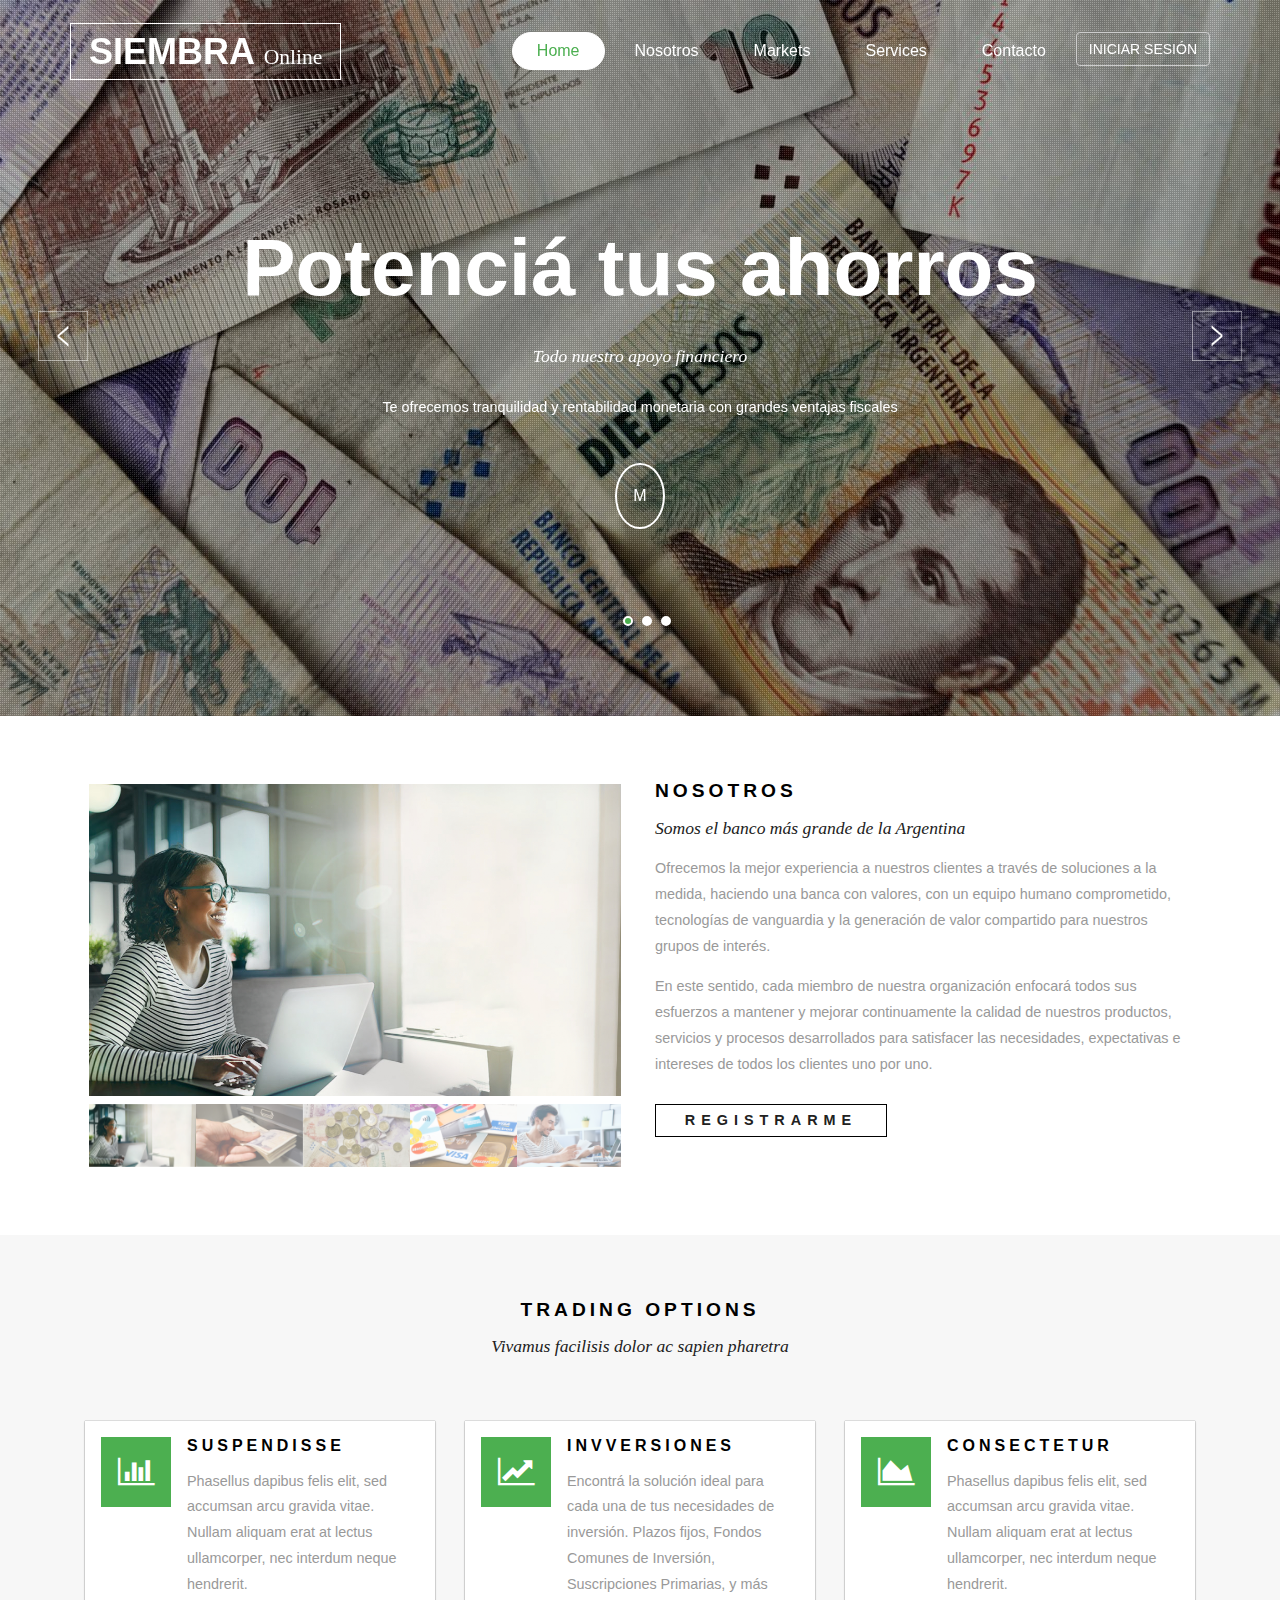
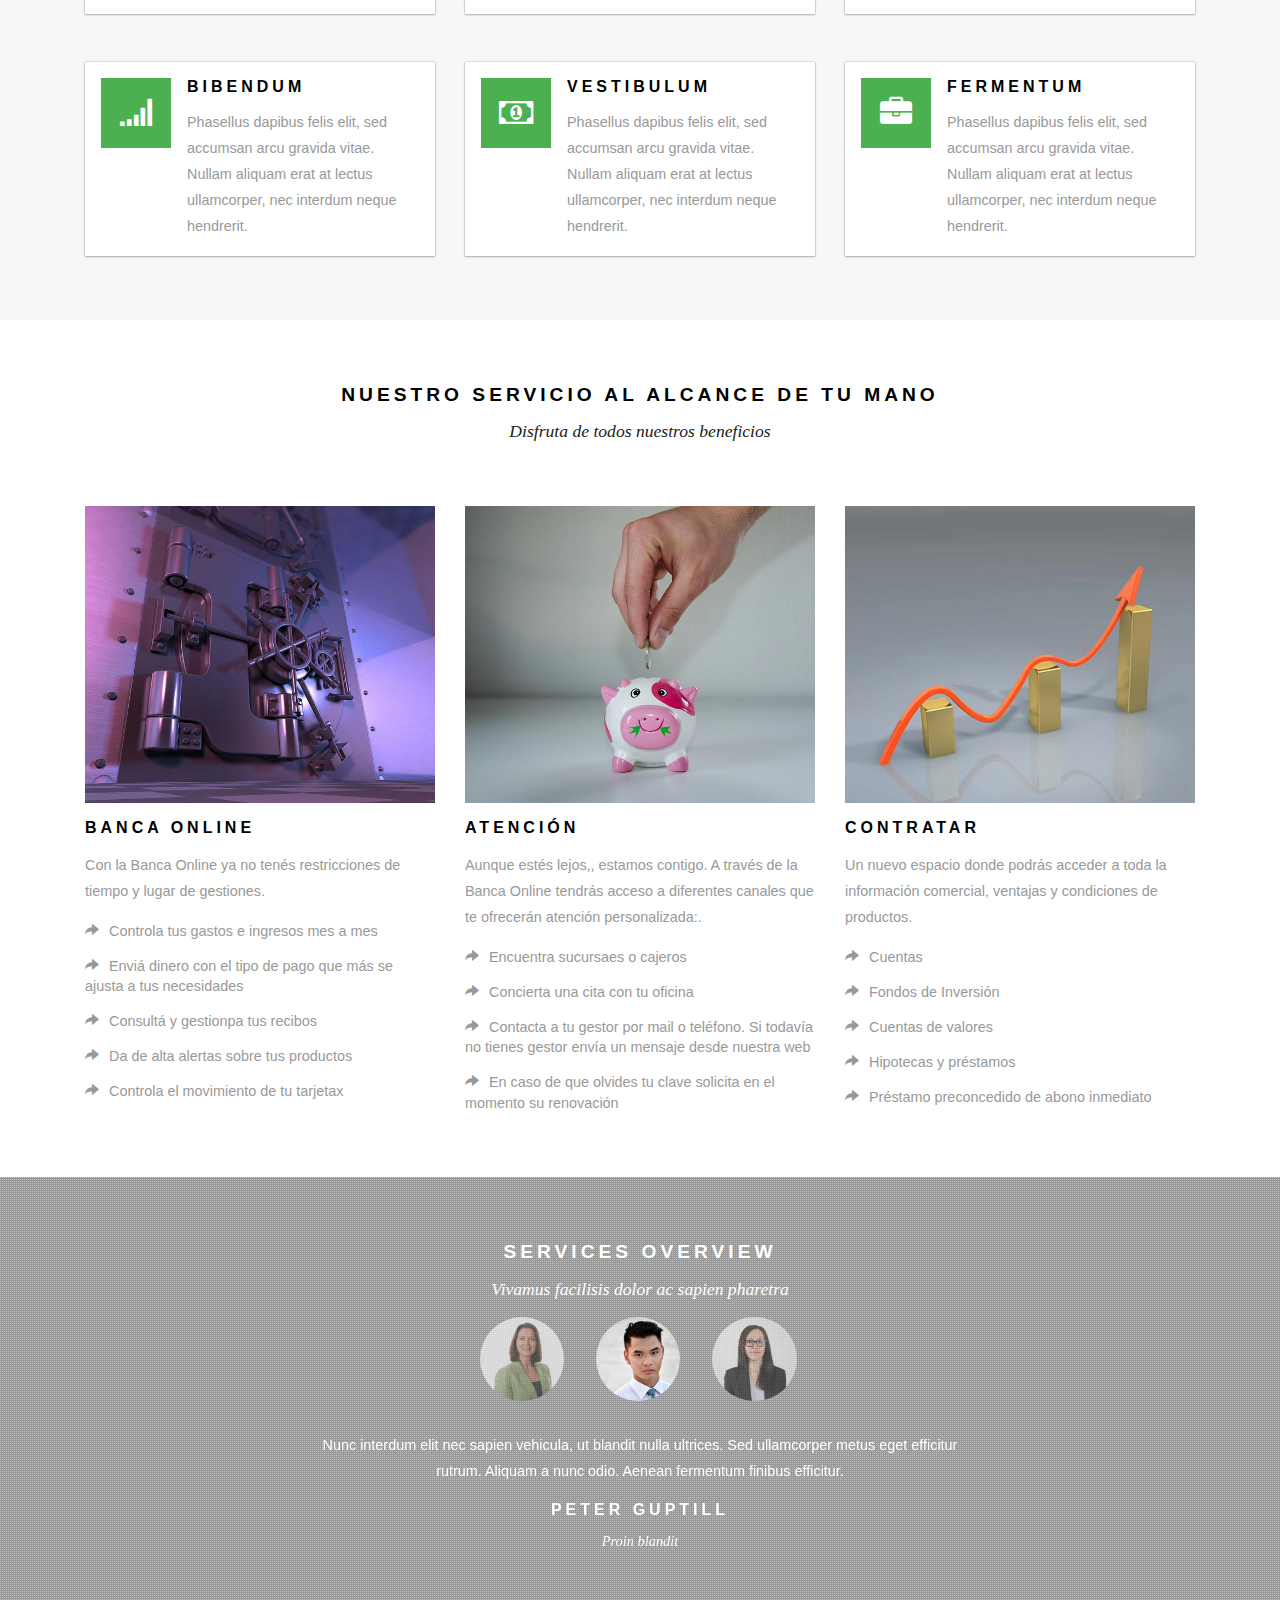
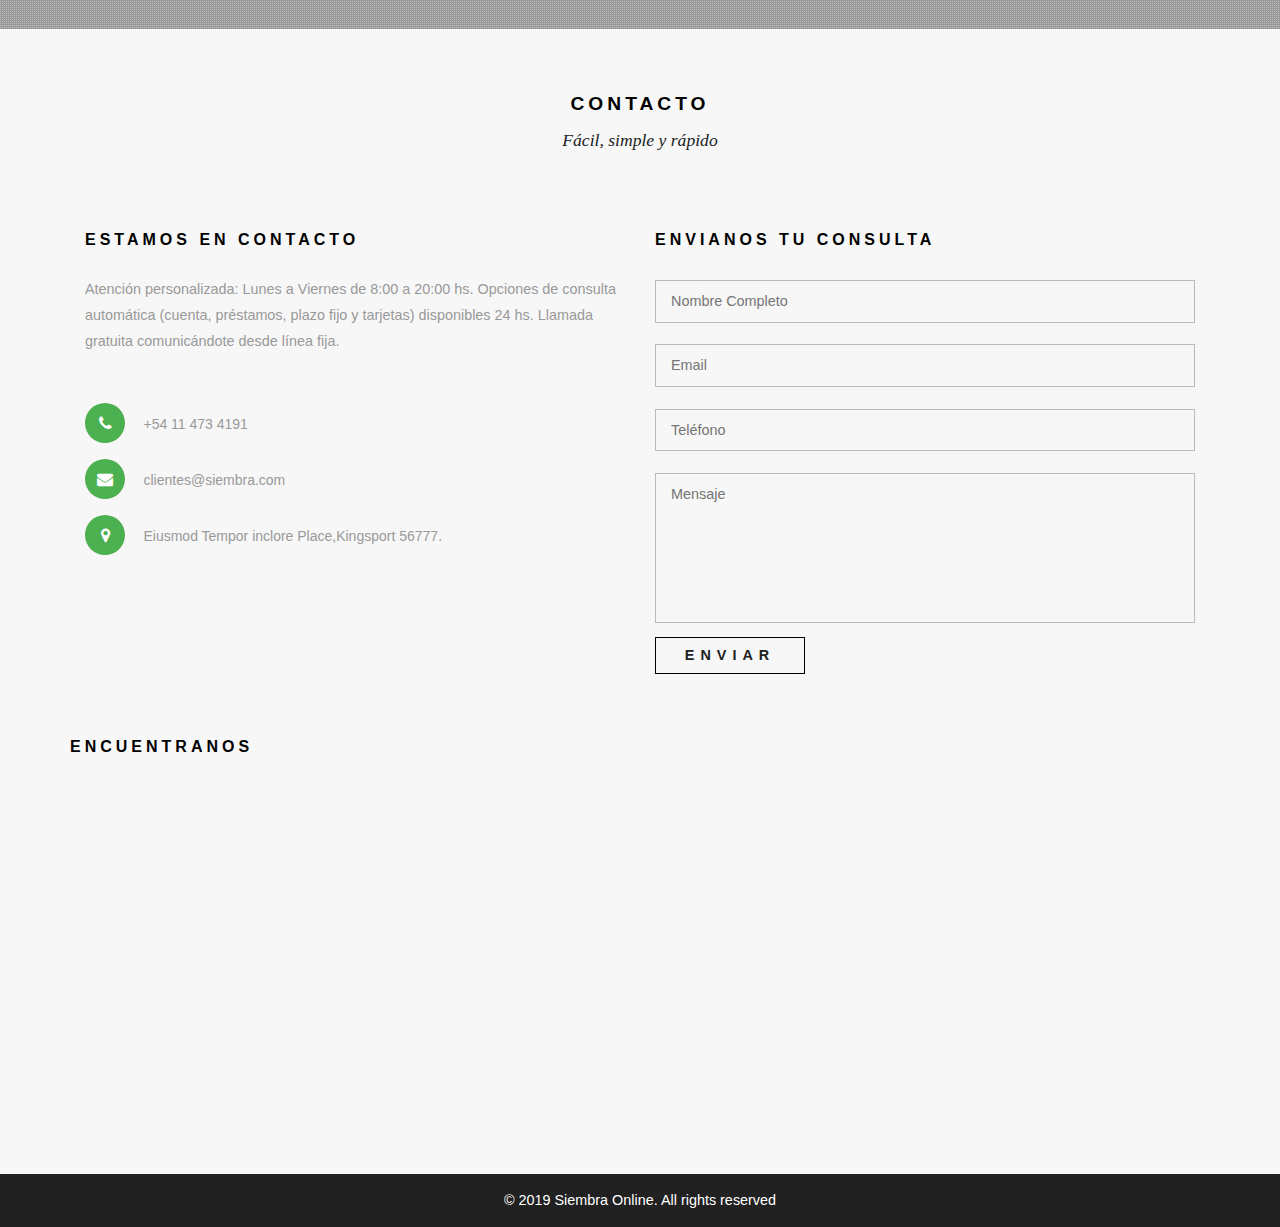
==== index.html @ 4020be2f "base main" ====
<!DOCTYPE html>
<html lang="es">
<head>
<title>Online Banking</title>
<meta name="viewport" content="width=device-width, initial-scale=1">
<meta charset="utf-8">
<!--<script type="application/x-javascript"> addEventListener("load", function() { setTimeout(hideURLbar, 0); }, false); function hideURLbar(){ window.scrollTo(0,1); } </script>-->
<!-- bootstrap-css -->
<link href="css/bootstrap.css" rel="stylesheet" type="text/css" media="all" />
<!--// bootstrap-css -->
<!-- css -->
<link rel="stylesheet" href="css/style.css" type="text/css" media="all" />
<!--// css -->
<!-- font-awesome icons -->
<link href="css/font-awesome.css" rel="stylesheet"> 
<!-- //font-awesome icons -->

<script src="js/jquery-1.11.1.min.js"></script>
<script src="js/bootstrap.js"></script>
<!--

<script type="text/javascript">
	jQuery(document).ready(function($) {
		$(".scroll").click(function(event){		
			event.preventDefault();
			$('html,body').animate({scrollTop:$(this.hash).offset().top},1000);
		});
	});
</script> 

-->

<!-- flexslider -->
<link rel="stylesheet" href="css/flexslider.css" type="text/css" media="screen" />
<!-- //flexslider -->
<!--[if lt IE 9]>
  <script src="https://oss.maxcdn.com/libs/html5shiv/3.7.0/html5shiv.js"></script>
<![endif]-->
</head>
<body>
	<div class="banner-top">
		<div class="slider">
			<div class="callbacks_container">
				<ul class="rslides callbacks callbacks1" id="slider4">
					<li>
						<div class="w3layouts-banner-top jarallax">
							<div class="agileinfo-dot">
								<div class="container">
									<div class="agileits-banner-info">
										<h3>Potenciá tus ahorros</h3>
										<h6>Todo nuestro apoyo financiero</h6>
										<p>Te ofrecemos tranquilidad y rentabilidad monetaria con grandes ventajas fiscales</p>
										<div class="w3-button">
											<a href="#" data-toggle="modal" data-target="#myModal">M</a>
										
										</div>
									</div>	
								</div>
							</div>
						</div>
					</li>
					<li>
						<div class="w3layouts-banner-top w3layouts-banner-top1 jarallax">
							<div class="agileinfo-dot">
								<div class="container">
									<div class="agileits-banner-info">
										<h3>Cobrá tu sueldo</h3>
										<h6>Todo nuestro apoyo financiero</h6>
										<p>Disfrutá de tu cuenta 100% bonificada, descuentos, experiencias y promociones</p>
										<div class="w3-button">
											<a href="#" data-toggle="modal" data-target="#myModal">Solicitala acá</a>
											<a href="#" data-toggle="modal" data-target="#myModal">Ingresar</a>
										</div>
									</div>	
								</div>
							</div>
						</div>
					</li>
					<li>
						<div class="w3layouts-banner-top w3layouts-banner-top2 jarallax">
							<div class="agileinfo-dot">
								<div class="container">
									<div class="agileits-banner-info">
										<h3>Una atención diferente</h3>
										<h6>Descubre nuestra propuesta exclusiva</h6>
										<p>Le acercamos nuestro nuevo proyecto, donde lo escencial es usted</p>
										<div class="w3-button">
											<a href="#" data-toggle="modal" data-target="#myModal">Info</a>
										</div>
									</div>
								</div>
							</div>
						</div>
					</li>
				</ul>
			</div>
			<div class="clearfix"> </div>
			<script src="js/responsiveslides.min.js"></script>
			<script>
						// You can also use "$(window).load(function() {"
						$(function () {
						  // Slideshow 4
						  $("#slider4").responsiveSlides({
							auto: true,
							pager:true,
							nav:true,
							speed: 500,
							namespace: "callbacks",
							before: function () {
							  $('.events').append("<li>before event fired.</li>");
							},
							after: function () {
							  $('.events').append("<li>after event fired.</li>");
							}
						  });
					
						});
			</script>
			<!--banner Slider starts Here-->
		</div>
	</div>
	<!-- banner -->
	<div class="banner">
		<div class="header">
			<div class="container">
				<nav class="navbar navbar-default">
					<!-- Brand and toggle get grouped for better mobile display -->
					<div class="navbar-header">
					  <button type="button" class="navbar-toggle collapsed" data-toggle="collapse" data-target="#bs-example-navbar-collapse-1">
						<span class="sr-only">Toggle navigation</span>
						<span class="icon-bar"></span>
						<span class="icon-bar"></span>
						<span class="icon-bar"></span>
					  </button>
						<div class="w3layouts-logo">
							<h1><a href="index.html">Siembra  <span>Online</span></a></h1>
						</div>
					</div>

					<!-- Collect the nav links, forms, and other content for toggling -->
					<div class="collapse navbar-collapse nav-wil" id="bs-example-navbar-collapse-1">
						<nav>
							<ul class="nav navbar-nav">
								<li class="active"><a href="index.html">Home</a></li>
								<li><a href="#about" class="scroll">Nosotros</a></li>
								<li><a href="#markets" class="scroll">Markets</a></li>
								<li><a href="#services" class="scroll">Services</a></li>
								<li><a href="#mail" class="scroll">Contacto</a></li>
								<li><f=a hre"#blog" class="scroll"><button type="button" class="btn btn-primary-outline">INICIAR SESIÓN</button></a></li>
							</ul>
						</nav>
					</div>
					<!-- /.navbar-collapse -->
				</nav>
			</div>
		</div>
	</div>
	<!-- //banner -->
	<!-- modal -->
	<div class="modal about-modal fade" id="myModal" tabindex="-1" role="dialog">
		<div class="modal-dialog" role="document">
			<div class="modal-content">
				<div class="modal-header"> 
					<button type="button" class="close" data-dismiss="modal" aria-label="Close"><span aria-hidden="true">&times;</span></button>						
						<h4 class="modal-title">Siembra <span>Online</span></h4>
					</div> 
					<div class="modal-body">
					<div class="agileits-w3layouts-info">
						<img src="images/A.jpg" alt="" />
						<p>Un modelo donde prima la excelencia, con un Centro de Atención Exclusiva donde su Oficial de Negocios junto a un equipo especializado le brindarán un trato preferencial, prioritario y personalizado.</p>
					</div>
				</div>
			</div>
		</div>
	</div>
	<!-- //modal -->
	<!-- about -->
	<div class="about" id="about">
		<div class="container">
			<div class="w3-about-grids">
				<div class="col-md-6 w3-about-left">
					<div id="main" role="main">
					  <section class="slider">
						<div id="slider" class="flexslider">
						  <ul class="slides">
							<li>
								<img src="images/5.jpg" alt="" />
							</li>
							<li>
								<img src="images/6.jpg" alt="" />
							</li>
							<li>
								<img src="images/7.jpg" alt="" />
							</li>
							<li>
								<img src="images/8.jpg" alt="" />
							</li>
							<li>
								<img src="images/9.jpg" alt="" />
							</li>
							<li>
								<img src="images/10.jpg" alt="" />
							</li>
							<li>
								<img src="images/5.jpg" alt="" />
							</li>
							<li>
								<img src="images/6.jpg" alt="" />
							</li>
							<li>
								<img src="images/7.jpg" alt="" />
							</li>
							<li>
								<img src="images/8.jpg" alt="" />
							</li>
							<li>
								<img src="images/9.jpg" alt="" />
							</li>
							<li>
								<img src="images/10.jpg" alt="" />
							</li>
						  </ul>
						</div>
						<div id="carousel" class="flexslider">
						  <ul class="slides">
							<li>
								<img src="images/5.jpg" alt="" />
							</li>
							<li>
								<img src="images/6.jpg" alt="" />
							</li>
							<li>
								<img src="images/7.jpg" alt="" />
							</li>
							<li>
								<img src="images/8.jpg" alt="" />
							</li>
							<li>
								<img src="images/9.jpg" alt="" />
							</li>
							<li>
								<img src="images/10.jpg" alt="" />
							</li>
							<li>
								<img src="images/5.jpg" alt="" />
							</li>
							<li>
								<img src="images/6.jpg" alt="" />
							</li>
							<li>
								<img src="images/7.jpg" alt="" />
							</li>
							<li>
								<img src="images/8.jpg" alt="" />
							</li>
							<li>
								<img src="images/9.jpg" alt="" />
							</li>
							<li>
								<img src="images/10.jpg" alt="" />
							</li>
						  </ul>
						</div>
					  </section>
					</div>
				</div>
				<div class="col-md-6 w3-about-left">
					<h2>Nosotros</h2>
					<h5>Somos el banco más grande de la Argentina</h5>
					<p>Ofrecemos la mejor experiencia a nuestros clientes a través de soluciones a la medida, haciendo una banca con valores, con un equipo humano comprometido, tecnologías de vanguardia y la generación de valor compartido para nuestros grupos de interés.<span>
					En este sentido, cada miembro de nuestra organización enfocará todos sus esfuerzos a mantener y mejorar continuamente la calidad de nuestros productos, servicios y procesos desarrollados para satisfacer las necesidades, expectativas e intereses de todos los clientes uno por uno.</span></p>
					<div class="w3l-button">
						<a href="#" data-toggle="modal" data-target="#myModal">Registrarme</a>
					</div>
				</div>
				<div class="clearfix"> </div>
			</div>
		</div>
	</div>
	<!-- //about -->
	<!-- markets -->
	<div class="markets" id="markets">
		<div class="container">
			<div class="wthree-heading">
				<h3>Trading Options</h3>
				<h5>Vivamus facilisis dolor ac sapien pharetra</h5>
			</div>
			<div class="markets-grids">
				<div class="col-md-4 w3ls-markets-grid">
					<div class="agileits-icon-grid">
						<div class="icon-left">
							<i class="fa fa-bar-chart" aria-hidden="true"></i>
						</div>
						<div class="icon-right">
							<h5>Suspendisse</h5>
							<p>Phasellus dapibus felis elit, sed accumsan arcu gravida vitae. Nullam aliquam erat at lectus ullamcorper, nec interdum neque hendrerit.</p>
						</div>
						<div class="clearfix"> </div>
					</div>
				</div>
				<div class="col-md-4 w3ls-markets-grid">
					<div class="agileits-icon-grid">
						<div class="icon-left">
							<i class="fa fa-line-chart" aria-hidden="true"></i>
						</div>
						<div class="icon-right">
							<h5>Invversiones</h5>
							<p>Encontrá la solución ideal para cada una de tus necesidades de inversión. Plazos fijos, Fondos Comunes de Inversión, Suscripciones Primarias, y más</p>
						</div>
						<div class="clearfix"> </div>
					</div>
				</div>
				<div class="col-md-4 w3ls-markets-grid">
					<div class="agileits-icon-grid">
						<div class="icon-left">
							<i class="fa fa-area-chart" aria-hidden="true"></i>
						</div>
						<div class="icon-right">
							<h5>Consectetur</h5>
							<p>Phasellus dapibus felis elit, sed accumsan arcu gravida vitae. Nullam aliquam erat at lectus ullamcorper, nec interdum neque hendrerit.</p>
						</div>
						<div class="clearfix"> </div>
					</div>
				</div>
				<div class="col-md-4 w3ls-markets-grid">
					<div class="agileits-icon-grid">
						<div class="icon-left">
							<i class="fa fa-signal" aria-hidden="true"></i>
						</div>
						<div class="icon-right">
							<h5>Bibendum</h5>
							<p>Phasellus dapibus felis elit, sed accumsan arcu gravida vitae. Nullam aliquam erat at lectus ullamcorper, nec interdum neque hendrerit.</p>
						</div>
						<div class="clearfix"> </div>
					</div>
				</div>
				<div class="col-md-4 w3ls-markets-grid">
					<div class="agileits-icon-grid">
						<div class="icon-left">
							<i class="fa fa-money" aria-hidden="true"></i>
						</div>
						<div class="icon-right">
							<h5>Vestibulum</h5>
							<p>Phasellus dapibus felis elit, sed accumsan arcu gravida vitae. Nullam aliquam erat at lectus ullamcorper, nec interdum neque hendrerit.</p>
						</div>
						<div class="clearfix"> </div>
					</div>
				</div>
				<div class="col-md-4 w3ls-markets-grid">
					<div class="agileits-icon-grid">
						<div class="icon-left">
							<i class="fa fa-briefcase" aria-hidden="true"></i>
						</div>
						<div class="icon-right">
							<h5>Fermentum</h5>
							<p>Phasellus dapibus felis elit, sed accumsan arcu gravida vitae. Nullam aliquam erat at lectus ullamcorper, nec interdum neque hendrerit.</p>
						</div>
						<div class="clearfix"> </div>
					</div>
				</div>
				<div class="clearfix"> </div>
			</div>
		</div>
	</div>
	<!-- //markets -->
	<!-- services -->
	<div class="services" id="services">
		<div class="container">
			<div class="wthree-heading">
				<h3>Nuestro servicio al alcance de tu mano</h3>
				<h5>Disfruta de todos nuestros beneficios</h5>
			</div>
			<div class="agile-services-grids">
				<div class="col-md-4 agile-services-grid">
					<img src="images/11.jpg" alt="" />
					<h6>Banca Online</h6>
					<p>Con la Banca Online ya no tenés restricciones de tiempo y lugar de gestiones.</p>
					<ul> 
						<li><span class="glyphicon glyphicon-share-alt"></span> Controla tus gastos e ingresos mes a mes</li>
						<li><span class="glyphicon glyphicon-share-alt"></span> Enviá dinero con el tipo de pago que más se ajusta a tus necesidades</li>
						<li><span class="glyphicon glyphicon-share-alt"></span> Consultá y gestionpa tus recibos </li>
						<li><span class="glyphicon glyphicon-share-alt"></span> Da de alta alertas sobre tus productos </li>
						<li><span class="glyphicon glyphicon-share-alt"></span> Controla el movimiento de tu tarjetax</li> 
					</ul>
				</div>
				<div class="col-md-4 agile-services-grid">
					<img src="images/12.jpg" alt="" />
					<h6>Atención</h6>
					<p>Aunque estés lejos,, estamos contigo. A través de la Banca Online tendrás acceso a diferentes canales que te ofrecerán atención personalizada:.</p>
					<ul> 
						<li><span class="glyphicon glyphicon-share-alt"></span> Encuentra sucursaes o cajeros </li>
						<li><span class="glyphicon glyphicon-share-alt"></span> Concierta una cita con tu oficina</li>
						<li><span class="glyphicon glyphicon-share-alt"></span> Contacta a tu gestor por mail o teléfono. Si todavía no tienes gestor envía un mensaje desde nuestra web </li>
						<li><span class="glyphicon glyphicon-share-alt"></span> En caso de que olvides tu clave solicita en el momento su renovación </li>
						
					</ul>
				</div>
				<div class="col-md-4 agile-services-grid">
					<img src="images/13.jpg" alt="" />
					<h6>Contratar</h6>
					<p>Un nuevo espacio donde podrás acceder a toda la información comercial, ventajas y condiciones de productos.</p>
					<ul> 
						<li><span class="glyphicon glyphicon-share-alt"></span> Cuentas</li>
						<li><span class="glyphicon glyphicon-share-alt"></span> Fondos de Inversión</li>
						<li><span class="glyphicon glyphicon-share-alt"></span> Cuentas de valores </li>
						<li><span class="glyphicon glyphicon-share-alt"></span> Hipotecas y préstamos </li>
						<li><span class="glyphicon glyphicon-share-alt"></span> Préstamo preconcedido de abono inmediato</li> 
					</ul>
				</div>
				<div class="clearfix"> </div>
			</div>
		</div>
	</div>
	<!-- //services -->
	<!-- testimonial -->
	<div class="jarallax testimonial" id="testimonial">
		<div class="testimonial-dot">
			<div class="container">
				<div class="wthree-heading testimonial-heading">
					<h3>Services Overview</h3>
					<h5>Vivamus facilisis dolor ac sapien pharetra</h5>
				</div>
				<div class="w3-agile-testimonial">
					<div class="slider">
						<div class="callbacks_container">
							<ul class="rslides callbacks callbacks1" id="slider3">
								<li>
									<div class="testimonial-img-grid">
										<div class="testimonial-img t-img1">
											<img src="images/14.jpg" alt="" />
										</div>
										<div class="testimonial-img">
											<img src="images/15.jpg" alt="" />
										</div>
										<div class="testimonial-img t-img2">
											<img src="images/16.jpg" alt="" />
										</div>
										<div class="clearfix"> </div>
									</div>
									<div class="testimonial-img-info">
										<p>Nunc interdum elit nec sapien vehicula, ut blandit nulla ultrices. Sed ullamcorper metus eget efficitur rutrum. Aliquam a nunc odio. Aenean fermentum finibus efficitur.</p>
										<h5>Peter Guptill</h5>
										<h6>Proin blandit</h6>
									</div>
								</li>
								<li>
									<div class="testimonial-img-grid">
										<div class="testimonial-img t-img1">
											<img src="images/15.jpg" alt="" />
										</div>
										<div class="testimonial-img">
											<img src="images/16.jpg" alt="" />
										</div>
										<div class="testimonial-img t-img2">
											<img src="images/14.jpg" alt="" />
										</div>
										<div class="clearfix"> </div>
									</div>
									<div class="testimonial-img-info">
										<p>Morbi est est, mollis id diam a, pellentesque dignissim lorem. Sed malesuada sed lacus sit amet vestibulum. Sed nibh purus, egestas eu orci vel, mollis interdum orci.</p>
										<h5>Mary Jane</h5>
										<h6>Lorem ipsum</h6>
									</div>
								</li>
								<li>
									<div class="testimonial-img-grid">
										<div class="testimonial-img t-img1">
											<img src="images/16.jpg" alt="" />
										</div>
										<div class="testimonial-img">
											<img src="images/14.jpg" alt="" />
										</div>
										<div class="testimonial-img t-img2">
											<img src="images/15.jpg" alt="" />
										</div>
										<div class="clearfix"> </div>
									</div>
									<div class="testimonial-img-info">
										<p>Proin blandit rhoncus metus porta tristique. Praesent suscipit in erat a tempor. Nullam tempor lectus ex, a auctor orci ultricies ac. Mauris sapien neque, condimentum sit</p>
										<h5>Steven Wilson</h5>
										<h6>Proin blandit</h6>
									</div>
								</li>
							</ul>
						</div>
						<div class="clearfix"> </div>
						<script>
									// You can also use "$(window).load(function() {"
									$(function () {
									  // Slideshow 4
									  $("#slider3").responsiveSlides({
										auto: true,
										pager:false,
										nav:false,
										speed: 500,
										namespace: "callbacks",
										before: function () {
										  $('.events').append("<li>before event fired.</li>");
										},
										after: function () {
										  $('.events').append("<li>after event fired.</li>");
										}
									  });
								
									});
						</script>
						<!--banner Slider starts Here-->
					</div>
				</div>
			</div>
		</div>
	</div>
	<!-- //testimonial -->
	
	<!-- contact -->
	<div class="contact" id="mail">
		<div class="container">
			<div class="wthree-heading">
				<h3>Contacto</h3>
				<h5>Fácil, simple y rápido</h5>
			</div>
			<div class="agile-contact-form">
				<div class="col-md-6 contact-form-left">
					<div class="w3layouts-contact-form-top">
						<h3>Estamos en contacto</h3>
						<p>Atención personalizada: Lunes a Viernes de 8:00 a 20:00 hs. Opciones de consulta automática (cuenta, préstamos, plazo fijo y tarjetas) disponibles 24 hs. Llamada gratuita comunicándote desde línea fija.</p>
					</div>
					<div class="agileits-contact-address">
						<ul>
							<li><i class="fa fa-phone" aria-hidden="true"></i> <span>+54 11 473 4191</span></li>
							<li><i class="fa fa-phone fa-envelope" aria-hidden="true"></i> <span><a href="mailto:jeesssik@gmail.com">clientes@siembra.com</a></span></li>
							<li><i class="fa fa-map-marker" aria-hidden="true"></i> <span>Eiusmod Tempor inclore Place,Kingsport 56777.</span></li>
						</ul>
					</div>
				</div>
				<div class="col-md-6 contact-form-right">
					<div class="contact-form-top">
						<h3>Envianos tu consulta</h3>
					</div>
					<div class="agileinfo-contact-form-grid">
						<form action="#" method="post">
							<input type="text" name="Name" placeholder="Nombre Completo" required="">
							<input type="email" name="Email" placeholder="Email" required="">
							<input type="text" name="Telephone" placeholder="Teléfono" required="">
							<textarea name="Message" placeholder="Mensaje" required=""></textarea>
							<button class="btn1">Enviar</button>
						</form>
					</div>
				</div>
				<div class="clearfix"> </div>
			</div>
			<div class="w3agile-map">
				<h3>Encuentranos</h3>
				<iframe src="https://www.google.com/maps/embed?pb=!1m18!1m12!1m3!1d13144.24397463865!2d-58.45156590838623!3d-34.55201104041185!2m3!1f0!2f0!3f0!3m2!1i1024!2i768!4f13.1!3m3!1m2!1s0x95bcb42f9ed308c9%3A0xcd4d8e2268209306!2sORT%20Sede%20Belgrano!5e0!3m2!1ses-419!2sar!4v1573269710387!5m2!1ses-419!2sar" allowfullscreen=""></iframe>
			</div>
		</div>
	</div>
	<!-- //contact -->
	<!-- copyright -->
	<footer>
		<div class="container">
			<div class="copyright">
				<p>© 2019 Siembra Online. All rights reserved</p>
			</div>
		</div>
	</footer>
	<!-- //copyright -->
	<script src="js/jarallax.js"></script>
	<script src="js/SmoothScroll.min.js"></script>
	<script type="text/javascript">
		/* init Jarallax */
		$('.jarallax').jarallax({
			speed: 0.5,
			imgWidth: 1366,
			imgHeight: 768
		})
	</script>
	<script src="js/responsiveslides.min.js"></script>
	<script type="text/javascript" src="js/move-top.js"></script>
	<script type="text/javascript" src="js/easing.js"></script>

	<!-- here stars scrolling icon -->
	<script type="text/javascript">
		$(document).ready(function() {
			/*
				var defaults = {
				containerID: 'toTop', // fading element id
				containerHoverID: 'toTopHover', // fading element hover id
				scrollSpeed: 1200,
				easingType: 'linear' 
				};
			*/
								
			$().UItoTop({ easingType: 'easeOutQuart' });
								
			});
	</script>
<!-- //here ends scrolling icon -->
<!-- FlexSlider -->
  <script defer src="js/jquery.flexslider.js"></script>
	<script type="text/javascript">
    $(window).load(function(){
      $('#carousel').flexslider({
        animation: "slide",
        controlNav: false,
        animationLoop: true,
        slideshow: false,
        itemWidth: 102,
        itemMargin: 5,
        asNavFor: '#slider'
      });

      $('#slider').flexslider({
        animation: "slide",
        controlNav: false,
        animationLoop: true,
        slideshow: true,
        sync: "#carousel",
        start: function(slider){
          $('body').removeClass('loading');
        }
      });
    });
  </script>
<!-- //FlexSlider -->
</body>	
</html>
---- css/style.css ----
body a {
  transition: 0.5s all;
  -webkit-transition: 0.5s all;
  -o-transition: 0.5s all;
  -moz-transition: 0.5s all;
  -ms-transition: 0.5s all;
}
html, body{
    font-size: 100%;
	font-family: 'Roboto Condensed', sans-serif;
}
body{
	background:#FFFFFF;
}
/*-- banner-top --*/
.w3layouts-banner-top{
    background: url(../images/2.jpg) no-repeat 0px 0px;
    background-size: cover;
}
.w3layouts-banner-top1{
	background: url(../images/4.jpg) no-repeat 0px 0px;
    background-size: cover;	
}
.w3layouts-banner-top2{
	background: url(../images/3.jpg) no-repeat 0px 0px;
    background-size: cover;	
}
.agileinfo-dot{
	background: url(../images/dott.png)repeat 0px 0px;
    background-size: 2px;
    -webkit-background-size: 2px;
    -moz-background-size: 2px;
    -o-background-size: 2px;
    -ms-background-size: 2px;
}
.jarallax {
    position: relative;
    background-size: cover;
    background-repeat: no-repeat;
    background-position: 50% 50%;
}


.btn-primary-outline {
  background-color: transparent;
  border-color: #ccc;
  color: white;
}
/*-- //banner-top --*/
/*-- banner --*/
.banner{
	position: absolute;
    top: 0;
    z-index: 99;
    left: 0;
    width: 100%;
}
/*-- header --*/
.header {
    margin: 2em 0 0 0;
}
.navbar-default {
    background: none;
    border: none;
}
.navbar {
    margin-bottom: 0;
}
.navbar-collapse {
    padding: 0;
    box-shadow: none;
}
.navbar-default .navbar-brand {
    color: #fff;
}
.w3layouts-logo h1{
	margin:0;
}
.w3layouts-logo h1 a {
    font-size: 1em;
    text-transform: uppercase;
    color: #FFFFFF;
    text-decoration: none;
    font-weight: 700;
    font-family: 'Montserrat', sans-serif;
    border: solid 1px #fff;
    padding: .2em .5em;
}
.w3layouts-logo h1 a span{
    font-size: .6em;
    font-weight: 400;
    font-family: 'Crimson Text', serif;
    text-transform: initial;
}
.navbar-nav {
    float: right;
    margin: 0;
}
.navbar-default .navbar-nav > li > a {
    color: #fff;
    border: solid 1px rgba(255, 255, 255, 0);
    border-radius: 30px;
    -webkit-border-radius: 30px;
    -ms-border-radius: 30px;
    -o-border-radius: 30px;
    -moz-border-radius: 30px;
}
.navbar-default .navbar-nav > li > a:hover, .navbar-default .navbar-nav > li > a:focus {
    color: #4CAF50;
	border: solid 1px #ffffff;
	background: #ffffff;
}
.navbar-default .navbar-brand:hover, .navbar-default .navbar-brand:focus {
    color: #ffffff;
}
.navbar-nav > li > a {
    font-size: 1em;
    padding: .5em 1.5em;
    margin-right: 5px;
}
.navbar-default .navbar-nav > .active > a, .navbar-default .navbar-nav > .active > a:hover, .navbar-default .navbar-nav > .active > a:focus {
	color: #4CAF50;
    border: solid 1px #ffffff;
	border-radius: 30px;
    -webkit-border-radius: 30px;
    -ms-border-radius: 30px;
    -o-border-radius: 30px;
    -moz-border-radius: 30px;
    background: #ffffff;
}
/*-- //header --*/
.w3layouts-banner-slider {
    margin: 8em 0;
}
.agileits-banner-info {
    text-align: center;
    padding: 14em 0 12em;
}
.agileits-banner-info h3{
    color: #ffffff;
    font-size: 5em;
    margin: 0;
    font-family: 'Montserrat', sans-serif;
    font-weight: 700;
}
.agileits-banner-info h6{
    color: #FFFFFF;
    font-size: 1.1em;
    margin: 2em auto 0;
    font-family: 'Crimson Text', serif;
    font-style: italic;
}
.agileits-banner-info p{
    color: #FFFFFF;
    font-size: .9em;
    line-height: 1.8em;
    margin: 2em auto 0;
    width: 60%;
}
.w3-button{
	margin: 4em 0 1em 0;
}
.w3-button a{
    color: #FFFFFF;
    font-size: 1em;
    text-decoration: none;
    padding: 1.4em 1em;
    background: none;
    text-align: center;
    border: solid 2px #FFFFFF;
    border-radius: 50%;
	-webkit-border-radius: 50%;
    -ms-border-radius: 50%;
    -o-border-radius: 50%;
    -moz-border-radius: 50%;
}
.w3-button a:hover{
    color: #4CAF50;
	background:#FFFFFF;
	border: solid 2px #FFFFFF;
}
/*--slider--*/
#slider2,
#slider3 {
  box-shadow: none;
  -moz-box-shadow: none;
  -webkit-box-shadow: none;
  margin: 0 auto;
}
.rslides_tabs li:first-child {
  margin-left: 0;
}
.rslides_tabs .rslides_here a {
  background: rgba(255,255,255,.1);
  color: #fff;
  font-weight: bold;
}
.events {
  list-style: none;
}
.callbacks_container {
  position: relative;
  float: left;
  width: 100%;
}
.callbacks {
  position: relative;
  list-style: none;
  overflow: hidden;
  width: 100%;
  padding: 0;
  margin: 0;
}
.callbacks li {
  position: absolute;
  width: 100%;
}
.callbacks img {
  position: relative;
  z-index: 1;
  height: auto;
  border: 0;
}
.callbacks .caption {
	display: block;
	position: absolute;
	z-index: 2;
	font-size: 20px;
	text-shadow: none;
	color: #fff;
	left: 0;
	right: 0;
	padding: 10px 20px;
	margin: 0;
	max-width: none;
	top: 10%;
	text-align: center;
}
.callbacks_nav {
    position: absolute;
    -webkit-tap-highlight-color: rgba(0,0,0,0);
    bottom: 355px;
    left: 0;
    z-index: 9;
    text-indent: -9999px;
    overflow: hidden;
    text-decoration: none;
    width: 50px;
    height: 50px;
    background: transparent url(../images/arrows.png) no-repeat left top;
}
.callbacks_nav.next {
    left: auto;
    background-position: left top;
    right: 3%;
 }
 .callbacks_nav.prev {
    right: auto;
    background-position: right top;
    left: 3%;
}
#slider3-pager a {
  display: inline-block;
}
#slider3-pager span{
  float: left;
}
#slider3-pager span{
	width:100px;
	height:15px;
	background:#fff;
	display:inline-block;
	border-radius:30em;
	opacity:0.6;
}
#slider3-pager .rslides_here a {
  background: #FFF;
  border-radius:30em;
  opacity:1;
}
#slider3-pager a {
  padding: 0;
}
#slider3-pager li{
	display:inline-block;
}
.rslides {
  position: relative;
  list-style: none;
  overflow: hidden;
  width: 100%;
  padding: 0;
}
.rslides li {
  -webkit-backface-visibility: hidden;
  position: absolute;
  display:none;
  width: 100%;
  left: 0;
  top: 0;
}
.rslides li{
  position: relative;
  display: block;
  float: left;
}
.rslides img {
  height: auto;
  border: 0;
  }
.callbacks_tabs{
    list-style: none;
    position: absolute;
    top: 84%;
    left: 48%;
    padding: 0;
    margin: 0;
    display: block;
    z-index: 999;
}
.slider-top span{
	font-weight:600;
}
.callbacks_tabs li{
    display: inline-block;
    margin: 0;
}
/*----*/
.callbacks_tabs a{
 visibility: hidden;
}
.callbacks_tabs a:after {
    content: "\f111";
    font-size: 0;
    font-family: FontAwesome;
    visibility: visible;
    display: block;
    height: 10px;
    width: 10px;
    display: inline-block;
    background: #ffffff;
    border: 2px solid #ffffff;
    border-radius: 50%;
    -webkit-border-radius: 50%;
    -o-border-radius: 50%;
    -moz-border-radius: 50%;
    -ms-border-radius: 50%;
}
.callbacks_here a:after{
    background: #4CAF50;
    border: 2px solid #ffffff;
}
/*-- //slider --*/
.agileits-w3layouts-info img{
	width:100%;
}
.modal-header h4 {
    color: #212121;
    font-size: 2em;
    margin: 0;
    text-transform: uppercase;
    font-weight: 700;
    letter-spacing: 1px;
}
.modal-header h4 span {
    font-size: .6em;
    font-weight: 400;
    font-family: 'Crimson Text', serif;
    text-transform: initial;
}
.modal-body p{
    margin: 1em 0 0 0;
    font-size: .875em;
    color: #999999;
    line-height: 1.8em;
}
/*-- about --*/
.about,.markets,.services,.testimonial-dot,.blog,.contact{
	padding:4em 0;
}
/*-- flex-slider --*/
#carousel li {
	margin-right: 0 !important;
    width: 107px !important;
}
#carousel img {display: block; opacity: .5; cursor: pointer;}
#carousel img:hover {opacity: 1;}
#carousel .flex-active-slide img {opacity: 1; cursor: default;}
.w3-about-left h2,.wthree-heading h3{
	color: #000000;
    font-size: 1.2em;
    margin: 0;
    font-family: 'Montserrat', sans-serif;
    font-weight: 700;
    text-transform: uppercase;
    letter-spacing: 4px;
}
.w3-about-left h5,.wthree-heading h5{
    color: #212121;
    font-size: 1.1em;
    margin: 1em 0;
    font-family: 'Crimson Text', serif;
    font-style: italic;
}
.w3-about-left p{
	color:#999999;
	font-size:.9em;
	margin:0;
	line-height:1.8em;
}
.w3-about-left p span{
	display:block;
	margin:1em 0 0 0;
}
.w3l-button {
    margin: 2em 0 1em 0;
}
.w3l-button a {
    color: #212121;
    font-size: .9em;
    text-decoration: none;
    padding: .5em 2em;
    background: none;
    letter-spacing: 6px;
    text-transform: uppercase;
    font-weight: 600;
    text-align: center;
    border: solid 1px #000000;
}
.w3l-button a:hover {
    background:#4CAF50;
    border: solid 1px #4CAF50;
	color:#FFFFFF;
}
.w3l-button a:focus{
	outline:none;
}
/*-- about --*/
/*-- markets --*/
.markets{
	background:#f7f7f7;
}
.wthree-heading{
	text-align:center;
}
.markets-grids,.agile-services-grids,.posts-grids,.agile-contact-form {
    margin: 4em 0 0 0;
}
.agileits-icon-grid {
    padding: 1em;
    background: #FFFFFF;
    box-shadow: 0 0px 1px rgb(107, 107, 107),0 1px 2px rgba(0,0,0,.24);
}
.icon-left{
    float: left;
    width: 70px;
    height: 70px;
    text-align: center;
    padding: 1.2em 0 0 0;
    margin-right: 1em;
    background: #4CAF50;
}
.icon-left i.fa.fa-bar-chart,.icon-left i.fa.fa-line-chart,.icon-left i.fa.fa-area-chart,.icon-left i.fa.fa-signal,.icon-left i.fa.fa-money,.icon-left i.fa.fa-briefcase{
    color: #FFFFFF;
    font-size: 2em;
}
.icon-right{
    float: left;
    width: 70%;
}
.icon-right h5{
	color: #000000;
    font-size: 1em;
    margin: 0;
    font-family: 'Montserrat', sans-serif;
    font-weight: 700;
    text-transform: uppercase;
    letter-spacing: 4px;
}
.icon-right p{
	color: #999999;
    font-size: .9em;
    margin: 1em 0 0 0;
    line-height: 1.8em;
}
.w3ls-markets-grid:nth-child(4),.w3ls-markets-grid:nth-child(5),.w3ls-markets-grid:nth-child(6){
	margin:3em 0 0 0;
}
/*-- //markets --*/
/*-- services --*/
.agile-services-grid img{
	width:100%;
}
.agile-services-grid h6{
	color: #000000;
    font-size: 1em;
    margin: 1em 0;
    font-family: 'Montserrat', sans-serif;
    font-weight: 700;
    text-transform: uppercase;
    letter-spacing: 4px;
}
.agile-services-grid p{
    color: #999999;
    font-size: .9em;
    margin:0;
    line-height: 1.8em;
}
.agile-services-grid ul{
	padding:0;
	margin:1em 0 0 0;
}
.agile-services-grid ul li{
    display: block;
    font-size: .9em;
    color: #999999;
    margin-top: 1em;
}
.agile-services-grid ul li span.glyphicon {
    padding-right: 6px;
}
/*-- //services --*/
.testimonial{
	background:url(../images/1.jpg) no-repeat 0px 0px;
	background-size:cover;
}
.testimonial-dot{
    background: url(../images/dott.png)repeat 0px 0px;
    background-size: 2px;
    -webkit-background-size: 2px;
    -moz-background-size: 2px;
    -o-background-size: 2px;
    -ms-background-size: 2px;
}
.testimonial-heading h3{
	color:#FFFFFF;
}
.testimonial-heading h5{
	color:#FFFFFF;
}
.testimonial-img-grid{
    width: 28%;
    margin: 0 auto;
}
.testimonial-img{
	float: left;
    width: 26.33%;
}
.testimonial-img:nth-child(2){
	margin:0 2em;
}
.testimonial-img img{
	width:100%;
	border-radius:50%;
	-webkit-border-radius:50%;
	-ms-border-radius:50%;
	-moz-border-radius:50%;
	-o-border-radius:50%;
}
.t-img1 img,.t-img2 img{
	opacity: 0.6;
}
.testimonial-img-info{
	margin:2em 0 0 0;
}
.testimonial-img-info{
	text-align:center;
}
.testimonial-img-info p{
    color: #FFFFFF;
    font-size: .9em;
    margin:0 auto;
	width:60%;
    line-height: 1.8em;	
}
.testimonial-img-info h5{
    color: #FFFFFF;
    font-size: 1em;
    margin: 1em 0;
    font-family: 'Montserrat', sans-serif;
    font-weight: 700;
    text-transform: uppercase;
    letter-spacing: 4px;
}
.testimonial-img-info h6{
	color: #FFFFFF;
    font-size: .9em;
    margin: 1em 0;
    font-family: 'Crimson Text', serif;
    font-style: italic;
}
/*-- blog --*/
.w3-agile-post-img a {
    background: url(../images/5.jpg) no-repeat 0px 0px;
    background-size: cover;
    min-height: 230px;
    display: block;
    text-decoration: none;
}
.w3-agile-post-img1 a {
    background: url(../images/6.jpg) no-repeat 0px 0px;
    background-size: cover;
}
.w3-agile-post-img2 a {
    background: url(../images/10.jpg) no-repeat 0px 0px;
    background-size: cover;
}
.w3-agile-post-img1 a:focus{
	outline:none;
}
.w3-agile-post-img a ul {
    padding: 11em 0 0 0;
    text-align: center;
    vertical-align: bottom;
}
.w3-agile-post-img a ul li {
	display: inline-block;
    color: #FFFFFF;
    font-size: 1em;
    text-decoration: none;
    padding: .5em 1em;
    border-radius: 20px;
}
.w3-agile-post-img a ul li:nth-child(1){
	background: #03A9F4;
}
.w3-agile-post-img a ul li:nth-child(2) {
    margin: 0 1em;
    background: #F44336;
}
.w3-agile-post-img a ul li:nth-child(3){
    background: #8BC34A;
}
.w3-agile-post-info h4 {
	margin: .5em 0;
}
.w3-agile-post-info h4 a {
    color: #000000;
    font-size: .9em;
    font-family: 'Montserrat', sans-serif;
    font-weight: 700;
    text-transform: uppercase;
    letter-spacing: 4px;
    text-decoration: none;
}
.w3-agile-post-info h4 a:hover{
	color:#4CAF50;
}
.w3-agile-post-info h4 a:focus{
	outline:none;
}
.w3-agile-post-info p {
    color: #999999;
    font-size: .9em;
    margin: 0;
    line-height: 1.8em;
}
.w3-agile-post-info ul{
	padding:0;
	margin:0;
}
.w3-agile-post-info ul li{
	display: inline-block;
    color: #000000;
    font-size: 1em;
    font-family: 'Crimson Text', serif;
    font-style: italic;
}
.w3-agile-post-info ul li:nth-child(2){
    margin: 0 0 0 7em;
}
.w3-agile-post-info ul li a{
	color:#999999;
	text-decoration:none;
}
.w3-agile-post-info ul li a:hover{
	color:#4CAF50;
}
/*-- //blog --*/
/*-- contact --*/
.contact{
    background: #f7f7f7;	
}
.w3layouts-contact-form-top h3,.contact-form-top h3,.w3agile-map h3 {
	color: #000000;
    font-size: 1em;
    margin: 1em 0;
    font-family: 'Montserrat', sans-serif;
    font-weight: 700;
    text-transform: uppercase;
    letter-spacing: 4px;
}
.w3layouts-contact-form-top p{
    font-size: .9em;
    color: #999;
    margin: 1em 0 0;
    line-height: 1.8em;
}
.agileits-contact-address{
	margin: 3em 0 0 0;
}
.w3layouts-contact-form-top p{
	margin:2em 0;
}
.agileits-contact-address ul {
    padding: 0;
    margin: 0;
}
.agileits-contact-address ul li {
    display: block;
    margin: 1em 0;
}
.agileits-contact-address ul li i.fa.fa-phone,.agileits-contact-address ul li i.fa.fa-map-marker {
    height: 40px;
    width: 40px;
    background: #4caf50;
    line-height: 40px;
    text-align: center;
    color: #FFF;
    border-radius: 50%;
    -webkit-border-radius: 50%;
    -moz-border-radius: 50%;
    -o-border-radius: 50%;
    -ms-border-radius: 50%;
    transition: 0.5s all;
    -webkit-transition: 0.5s all;
    -moz-transition: 0.5s all;
    -o-transition: 0.5s all;
    -ms-transition: 0.5s all;
}
.agileits-contact-address ul li span {
    color: #999999;
    font-size: .875em;
    margin-left: 1em;
}
.agileits-contact-address ul li span a {
    color: #999999;
    text-decoration: none;
}
.agileits-contact-address ul li span a:hover{
    color: #4caf50;
}
.agileinfo-contact-form-grid{
    margin: 2em 0 0 0;
}
.agileinfo-contact-form-grid input[type="text"],.agileinfo-contact-form-grid input[type="email"] {
    display: inline-block;
    background: none;
    border: 1.5px solid #BBBBBB;
    width: 100%;
    outline: none;
    padding: 10px 15px 10px 15px;
    font-size: .9em;
    color: #BBBBBB;
    margin-bottom: 1.5em;
}
.agileinfo-contact-form-grid textarea {
    background: none;
    border: 1.5px solid #BBBBBB;
    width: 100%;
    display: block;
    height: 150px;
    outline: none;
    font-size: 0.9em;
    color: #BBBBBB;
    resize: none;
    padding: 10px 15px 10px 15px;
    margin-bottom: 1em;
}
button.btn1{
	color: #212121;
    font-size: .9em;
    text-decoration: none;
    padding: .5em 2em;
    background: none;
    letter-spacing: 6px;
    text-transform: uppercase;
    font-weight: 600;
    text-align: center;
    border: solid 1px #000000;
    transition: 0.5s all;
    -webkit-transition: 0.5s all;
    -moz-transition: 0.5s all;
    -o-transition: 0.5s all;
    -ms-transition: 0.5s all;
}
button.btn1:hover{
    border: solid 1px #4caf50;
    color: #FFF;
	background:#4caf50;
}
.w3agile-map {
    margin: 4em 0 0 0;
}
.w3agile-map iframe{
    border: none;
    min-height: 300px;
    width: 100%;
	margin:2em 0 0 0;
}
/*-- //contact --*/
/*-- copyright --*/
footer{
	background: #212121;
	padding:1em 0;
}
.copyright p{
	text-align:center;
	color:#FFFFFF;
	margin:0;
	font-size:.9em;
}
.copyright p a{
	color:#FFFFFF;
	text-decoration:none;
}
.copyright p a:hover{
	color:#4caf50;
}
/*-- //copyright --*/
/*-- to-top --*/
#toTop {
	display: none;
	text-decoration: none;
	position: fixed;
	bottom: 20px;
	right: 2%;
	overflow: hidden;
	z-index: 999; 
	width: 40px;
	height: 40px;
	border: none;
	text-indent: 100%;
	background: url(../images/arrow.png) no-repeat 0px 0px;
}
#toTopHover {
	width: 40px;
	height: 40px;
	display: block;
	overflow: hidden;
	float: right;
	opacity: 0;
	-moz-opacity: 0;
	filter: alpha(opacity=0);
}
/*-- //to-top --*/
/*-- responsive --*/
@media(max-width:1080px){
	.icon-left {
		width: 59px;
		height: 59px;
		padding: 1em 0 0 0;
	}
	.testimonial-img-grid {
		width: 35%;
	}
}
@media(max-width:991px){
	.navbar-nav > li > a {
		padding: .5em 1em;
	}
	.agileits-banner-info {
		padding: 9em 0 9em;
	}
	.agileits-banner-info h3 {
		font-size: 4em;
	}
	.callbacks_tabs {
		left: 47%;
	}
	.w3-about-left:nth-child(2) {
		margin: 2em 0 0 0;
	}
	.w3ls-markets-grid:nth-child(2){
		margin:1em 0;
	}
	.w3ls-markets-grid:nth-child(4), .w3ls-markets-grid:nth-child(5), .w3ls-markets-grid:nth-child(6) {
		margin: 1em 0 0 0;
	}
	.agile-services-grid:nth-child(2){
		margin:2em 0;
	}
	.testimonial-img-grid {
		width: 45%;
	}
	.w3-agile-post-img a ul {
		padding: 8em 0 0 0;
	}
	.w3-agile-post-img a ul li {
		font-size: .9em;
		padding: .5em .6em;
	}
	.w3-agile-post-img a ul li:nth-child(2) {
		margin: 0 0em;
	}
	.w3-agile-post-img a {
		min-height: 175px;
	}
	.w3-agile-post-info ul li:nth-child(2) {
		margin: 0 0 0 3em;
	}
	.contact-form-right {
		margin: 2em 0 0;
	}
	.w3l-button a {
		width: 20%;
		display: block;
	}
	.w3l-button {
		margin: 2em 0 0 0;
	}
}
@media(max-width:800px){
	.callbacks_tabs {
		left: 46%;
	}
}
@media(max-width:736px){
	.navbar-default .navbar-toggle .icon-bar {
		background-color: #fff;
	}
	.navbar-default .navbar-toggle:hover, .navbar-default .navbar-toggle:focus {
		background: none;
	}
	.navbar-nav {
	    float: none;
		margin: 0;
		text-align: center;
		background: rgba(0, 0, 0, 0.85);
	}
	.w3-agile-post-img a {
		min-height: 310px;
	}
	.w3-agile-post-grids:nth-child(2){
		margin:2em 0;
	}
	.w3-agile-post-img a ul {
		padding: 16em 0 0 0;
	}
}
@media(max-width:667px){
	.callbacks_tabs {
		left: 45%;
	}
	.callbacks_nav {
		bottom: 270px;
	}
	.testimonial-img-grid {
		width: 51%;
	}
}
@media(max-width:640px){
	.agileits-banner-info p {
		width: 70%;
	}
	.testimonial-img-grid {
		width: 55%;
	}
}
@media(max-width:600px){
	.agileits-banner-info h3 {
		font-size: 3em;
	}
	.testimonial-img-grid {
		width: 60%;
	}
	.testimonial-img-info p {
		width: 75%;
	}
}
@media(max-width:568px){
	.agileits-banner-info p {
		width: 75%;
	}
	.callbacks_tabs {
		left: 44%;
	}
}
@media(max-width:480px){
	.agileits-banner-info h3 {
		font-size: 2em;
	}
	.w3l-button a {
		width: 28%;
	}
	.agileits-banner-info {
		padding: 7em 0 6em;
	}
	.w3-button {
		margin: 3em 0 1em 0;
	}
	.callbacks_tabs {
		left: 43%;
	}
	.about, .markets, .services, .testimonial-dot, .blog, .contact {
		padding: 2em 0;
	}
	.markets-grids, .agile-services-grids, .posts-grids, .agile-contact-form {
		margin: 2em 0 0 0;
	}
	.testimonial-img {
		width: 23.33%;
	}
	.testimonial-img-info p {
		width: 85%;
	}
	.w3agile-map {
		margin: 2em 0 0 0;
	}
	.w3agile-map iframe {
		margin: 0em 0 0 0;
	}
	.agileits-contact-address {
		margin: 2em 0 0 0;
	}
}
@media(max-width:414px){
	.w3l-button a {
		width: 34%;
	}
	.w3-agile-post-img a ul {
		padding: 10em 0 0 0;
	}
	.w3-agile-post-img a {
		min-height: 220px;
	}
	.w3-agile-post-info ul li:nth-child(2) {
		margin: 0 0 0 7em;
	}
	.agileits-banner-info p {
		margin: 1em auto 0;
	}
	.agileits-banner-info h6 {
		margin: 1em auto 0;
	}
}
@media(max-width:384px){
	.w3l-button a {
		width: 38%;
	}
	.callbacks_tabs {
		left: 42%;
	}
	.callbacks_nav {
		width: 40px;
		height: 40px;
		background: transparent url(../images/arrows.png) no-repeat left top;
		background-size: 202%;
	}
	.testimonial-img:nth-child(2) {
		margin: 0 1em;
	}
	.w3-button a {
		padding: 1em .6em;
	}
}
@media(max-width:375px){
	.w3layouts-logo h1 a {
		font-size: .9em;
	}
	.agileits-banner-info {
		padding: 7em 0 3em;
	}
	.callbacks_tabs {
		top: 90%;
	}
	.callbacks_nav {
		bottom: 204px;
	}
}
@media(max-width:320px){
	.agileits-banner-info h3 {
		font-size: 1.5em;
	}
	.agileits-banner-info p {
		font-size: .8em;
	}
	.callbacks_nav {
		bottom: 165px;
	}
	.callbacks_tabs {
		left: 40%;
	}
	.w3-about-left h2, .wthree-heading h3 {
		font-size: 1em;
	}
	.w3l-button a {
		width: 46%;
	}
	.icon-left {
		float: none;
		margin: 0 auto 1em;
	}
	.icon-right {
		float: none;
		width: 100%;
		text-align: center;
	}
	.testimonial-img-grid {
		width: 80%;
	}
	.testimonial-img {
		width: 26.33%;
	}
	.testimonial-img-info {
		margin: 1em 0 0 0;
	}
	.w3-agile-post-info h4 a {
		letter-spacing: 3px;
	}
	.w3-agile-post-info ul li:nth-child(2) {
		margin: 0 0 0 4em;
	}
	.w3-agile-post-img a {
		min-height: 160px;
	}
	.w3-agile-post-img a ul {
		padding: 7em 0 0 0;
	}
	.w3layouts-contact-form-top p {
		margin: 1em 0;
	}
	.agileinfo-contact-form-grid input[type="text"], .agileinfo-contact-form-grid input[type="email"] {
		margin-bottom: 0.5em;
	}
	.agileinfo-contact-form-grid textarea {
		height: 125px;
	}
	.w3agile-map iframe {
		min-height: 200px;
	}
	.testimonial-img-info p {
		width: 100%;
	}
	.modal-header h4 {
		font-size: 1.5em;
	}
}
/*-- //responsive --*/
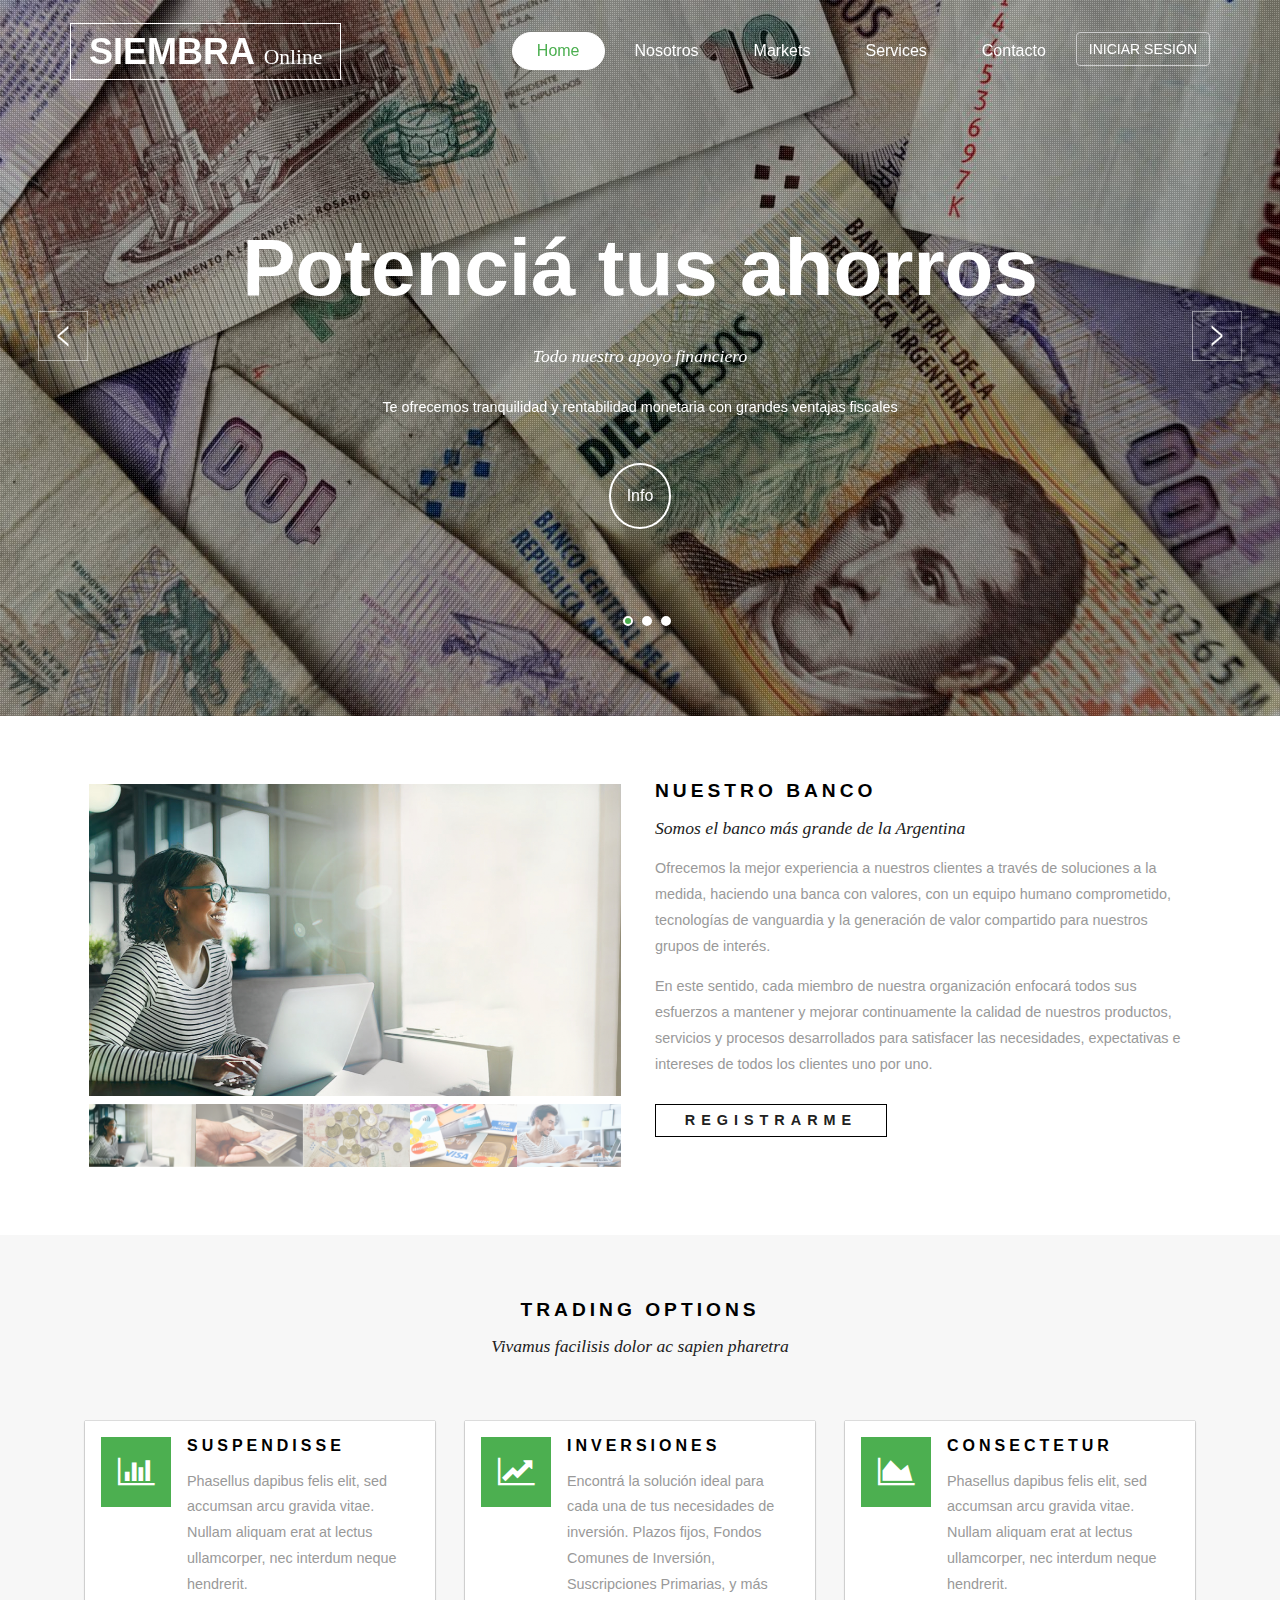
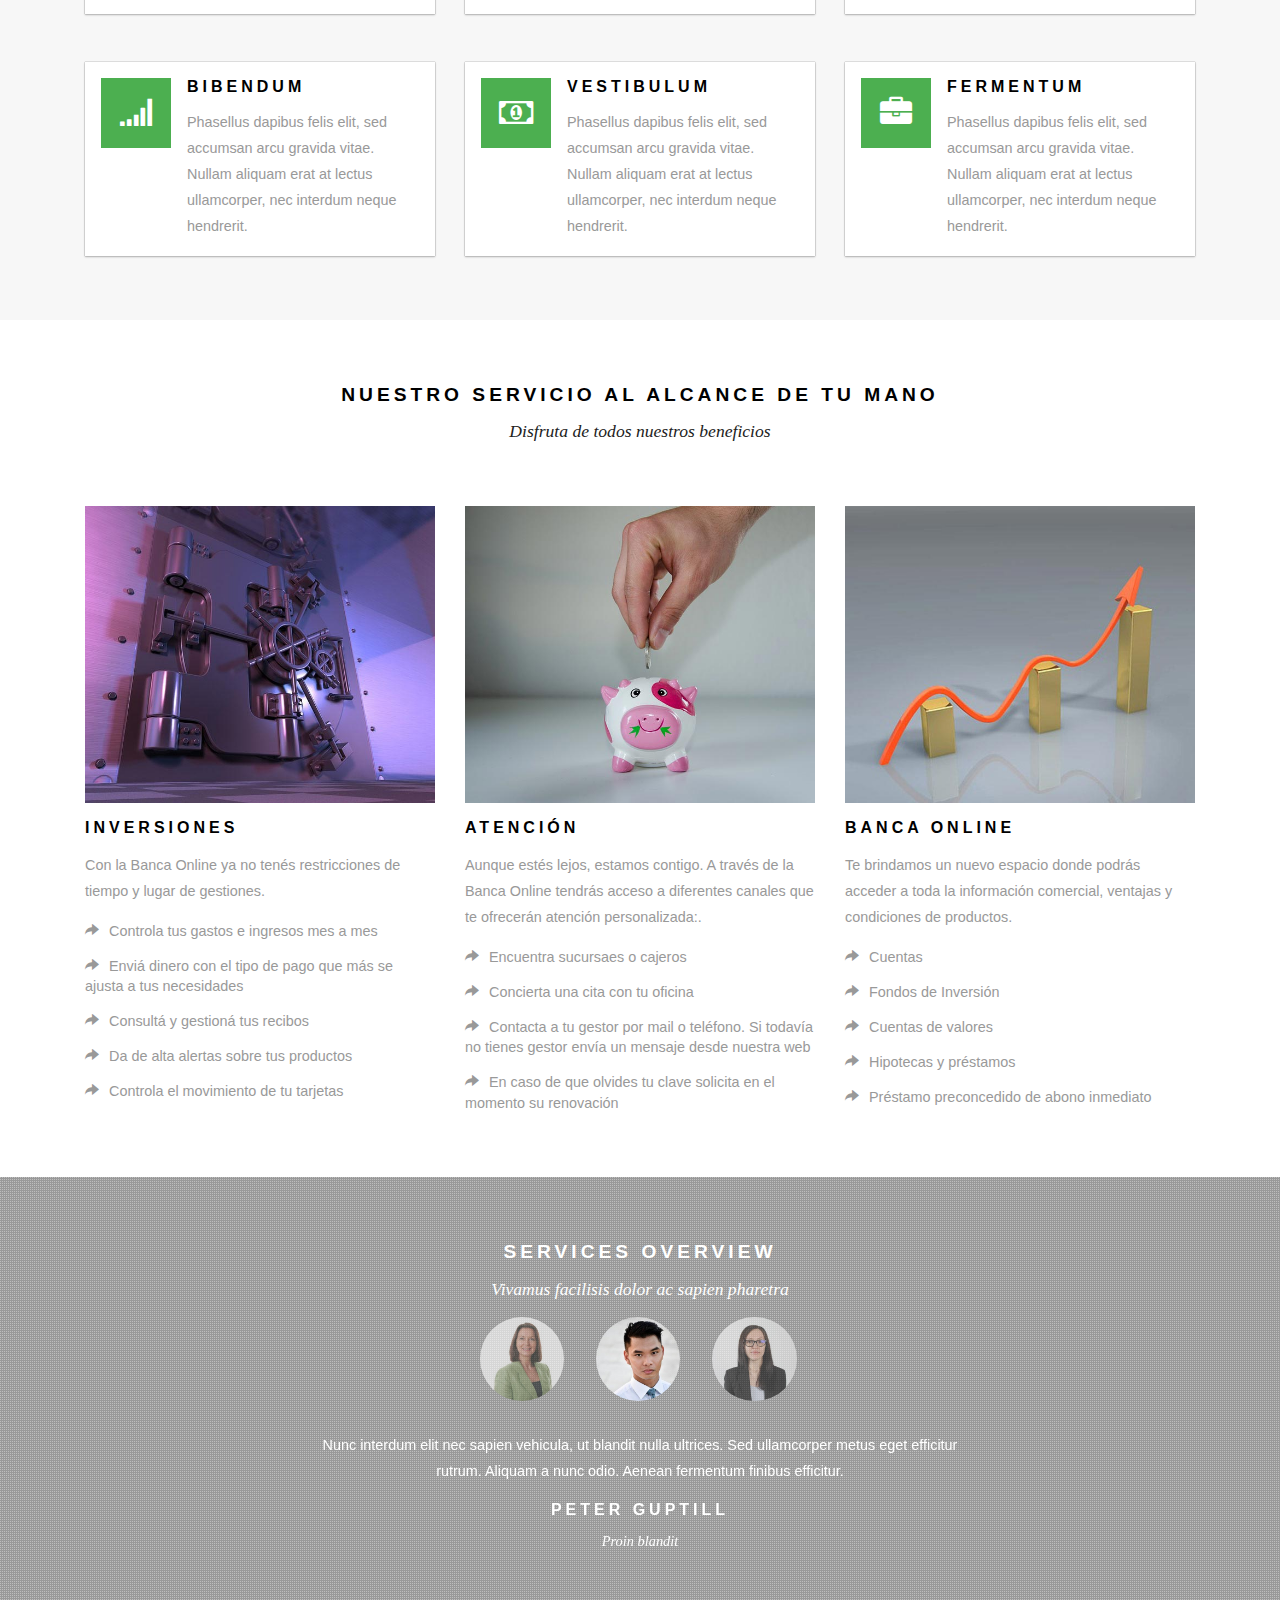
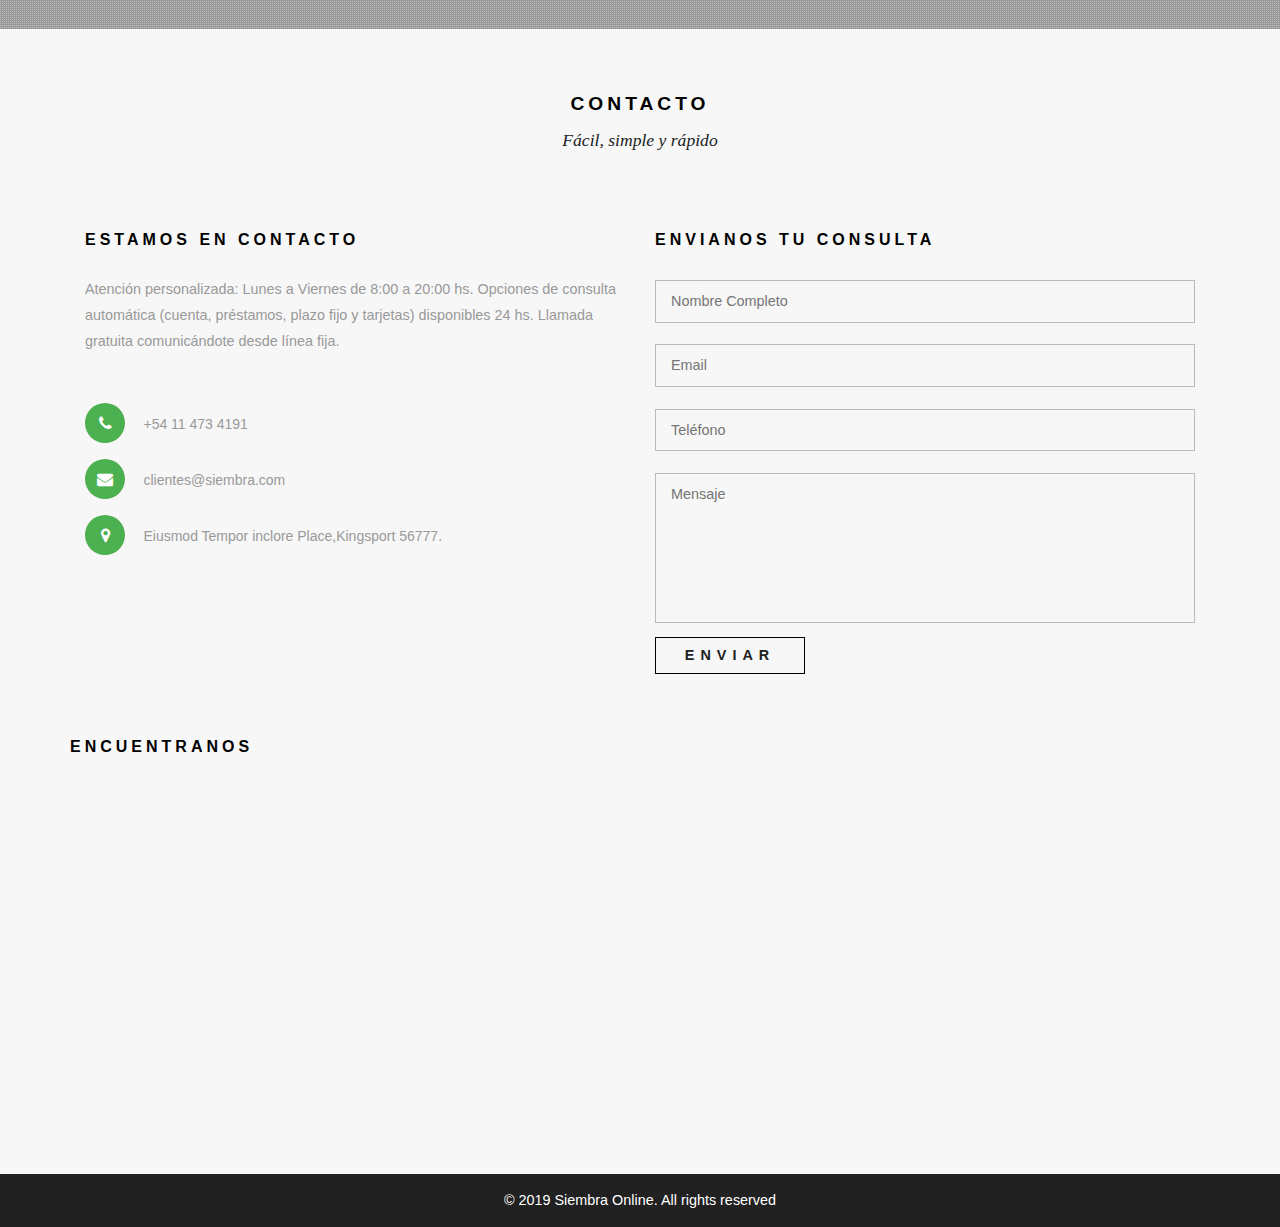
==== commit 8010b7e7: "cambios menores" ====
--- a/index.html
+++ b/index.html
@@ -52,7 +52,7 @@
 										<h6>Todo nuestro apoyo financiero</h6>
 										<p>Te ofrecemos tranquilidad y rentabilidad monetaria con grandes ventajas fiscales</p>
 										<div class="w3-button">
-											<a href="#" data-toggle="modal" data-target="#myModal">M</a>
+											<a href="#" data-toggle="modal" data-target="#myModal">Info</a>
 										
 										</div>
 									</div>	
@@ -69,7 +69,6 @@
 										<h6>Todo nuestro apoyo financiero</h6>
 										<p>Disfrutá de tu cuenta 100% bonificada, descuentos, experiencias y promociones</p>
 										<div class="w3-button">
-											<a href="#" data-toggle="modal" data-target="#myModal">Solicitala acá</a>
 											<a href="#" data-toggle="modal" data-target="#myModal">Ingresar</a>
 										</div>
 									</div>	
@@ -147,7 +146,9 @@
 								<li><a href="#markets" class="scroll">Markets</a></li>
 								<li><a href="#services" class="scroll">Services</a></li>
 								<li><a href="#mail" class="scroll">Contacto</a></li>
-								<li><f=a hre"#blog" class="scroll"><button type="button" class="btn btn-primary-outline">INICIAR SESIÓN</button></a></li>
+								<div class="w31-button btn btn-primary-outline var">
+								<li><f=a href="#blog"  data-toggle="modal">INICIAR SESIÓN</a></li>
+								</div>
 							</ul>
 						</nav>
 					</div>
@@ -266,7 +267,7 @@
 					</div>
 				</div>
 				<div class="col-md-6 w3-about-left">
-					<h2>Nosotros</h2>
+					<h2>Nuestro Banco</h2>
 					<h5>Somos el banco más grande de la Argentina</h5>
 					<p>Ofrecemos la mejor experiencia a nuestros clientes a través de soluciones a la medida, haciendo una banca con valores, con un equipo humano comprometido, tecnologías de vanguardia y la generación de valor compartido para nuestros grupos de interés.<span>
 					En este sentido, cada miembro de nuestra organización enfocará todos sus esfuerzos a mantener y mejorar continuamente la calidad de nuestros productos, servicios y procesos desarrollados para satisfacer las necesidades, expectativas e intereses de todos los clientes uno por uno.</span></p>
@@ -305,7 +306,7 @@
 							<i class="fa fa-line-chart" aria-hidden="true"></i>
 						</div>
 						<div class="icon-right">
-							<h5>Invversiones</h5>
+							<h5>Inversiones</h5>
 							<p>Encontrá la solución ideal para cada una de tus necesidades de inversión. Plazos fijos, Fondos Comunes de Inversión, Suscripciones Primarias, y más</p>
 						</div>
 						<div class="clearfix"> </div>
@@ -374,20 +375,20 @@
 			<div class="agile-services-grids">
 				<div class="col-md-4 agile-services-grid">
 					<img src="images/11.jpg" alt="" />
-					<h6>Banca Online</h6>
+					<h6>Inversiones</h6>
 					<p>Con la Banca Online ya no tenés restricciones de tiempo y lugar de gestiones.</p>
 					<ul> 
 						<li><span class="glyphicon glyphicon-share-alt"></span> Controla tus gastos e ingresos mes a mes</li>
 						<li><span class="glyphicon glyphicon-share-alt"></span> Enviá dinero con el tipo de pago que más se ajusta a tus necesidades</li>
-						<li><span class="glyphicon glyphicon-share-alt"></span> Consultá y gestionpa tus recibos </li>
+						<li><span class="glyphicon glyphicon-share-alt"></span> Consultá y gestioná tus recibos </li>
 						<li><span class="glyphicon glyphicon-share-alt"></span> Da de alta alertas sobre tus productos </li>
-						<li><span class="glyphicon glyphicon-share-alt"></span> Controla el movimiento de tu tarjetax</li> 
+						<li><span class="glyphicon glyphicon-share-alt"></span> Controla el movimiento de tu tarjetas</li> 
 					</ul>
 				</div>
 				<div class="col-md-4 agile-services-grid">
 					<img src="images/12.jpg" alt="" />
 					<h6>Atención</h6>
-					<p>Aunque estés lejos,, estamos contigo. A través de la Banca Online tendrás acceso a diferentes canales que te ofrecerán atención personalizada:.</p>
+					<p>Aunque estés lejos, estamos contigo. A través de la Banca Online tendrás acceso a diferentes canales que te ofrecerán atención personalizada:.</p>
 					<ul> 
 						<li><span class="glyphicon glyphicon-share-alt"></span> Encuentra sucursaes o cajeros </li>
 						<li><span class="glyphicon glyphicon-share-alt"></span> Concierta una cita con tu oficina</li>
@@ -398,8 +399,8 @@
 				</div>
 				<div class="col-md-4 agile-services-grid">
 					<img src="images/13.jpg" alt="" />
-					<h6>Contratar</h6>
-					<p>Un nuevo espacio donde podrás acceder a toda la información comercial, ventajas y condiciones de productos.</p>
+					<h6>Banca Online</h6>
+					<p>Te brindamos un nuevo espacio donde podrás acceder a toda la información comercial, ventajas y condiciones de productos.</p>
 					<ul> 
 						<li><span class="glyphicon glyphicon-share-alt"></span> Cuentas</li>
 						<li><span class="glyphicon glyphicon-share-alt"></span> Fondos de Inversión</li>
--- a/css/style.css
+++ b/css/style.css
@@ -57,6 +57,15 @@
     width: 100%;
 }
 /*-- header --*/
+.var{
+    color: white;
+}
+
+.var:hover{
+    background-color: #ffffff;
+    color: #4caf50;
+}
+
 .header {
     margin: 2em 0 0 0;
 }
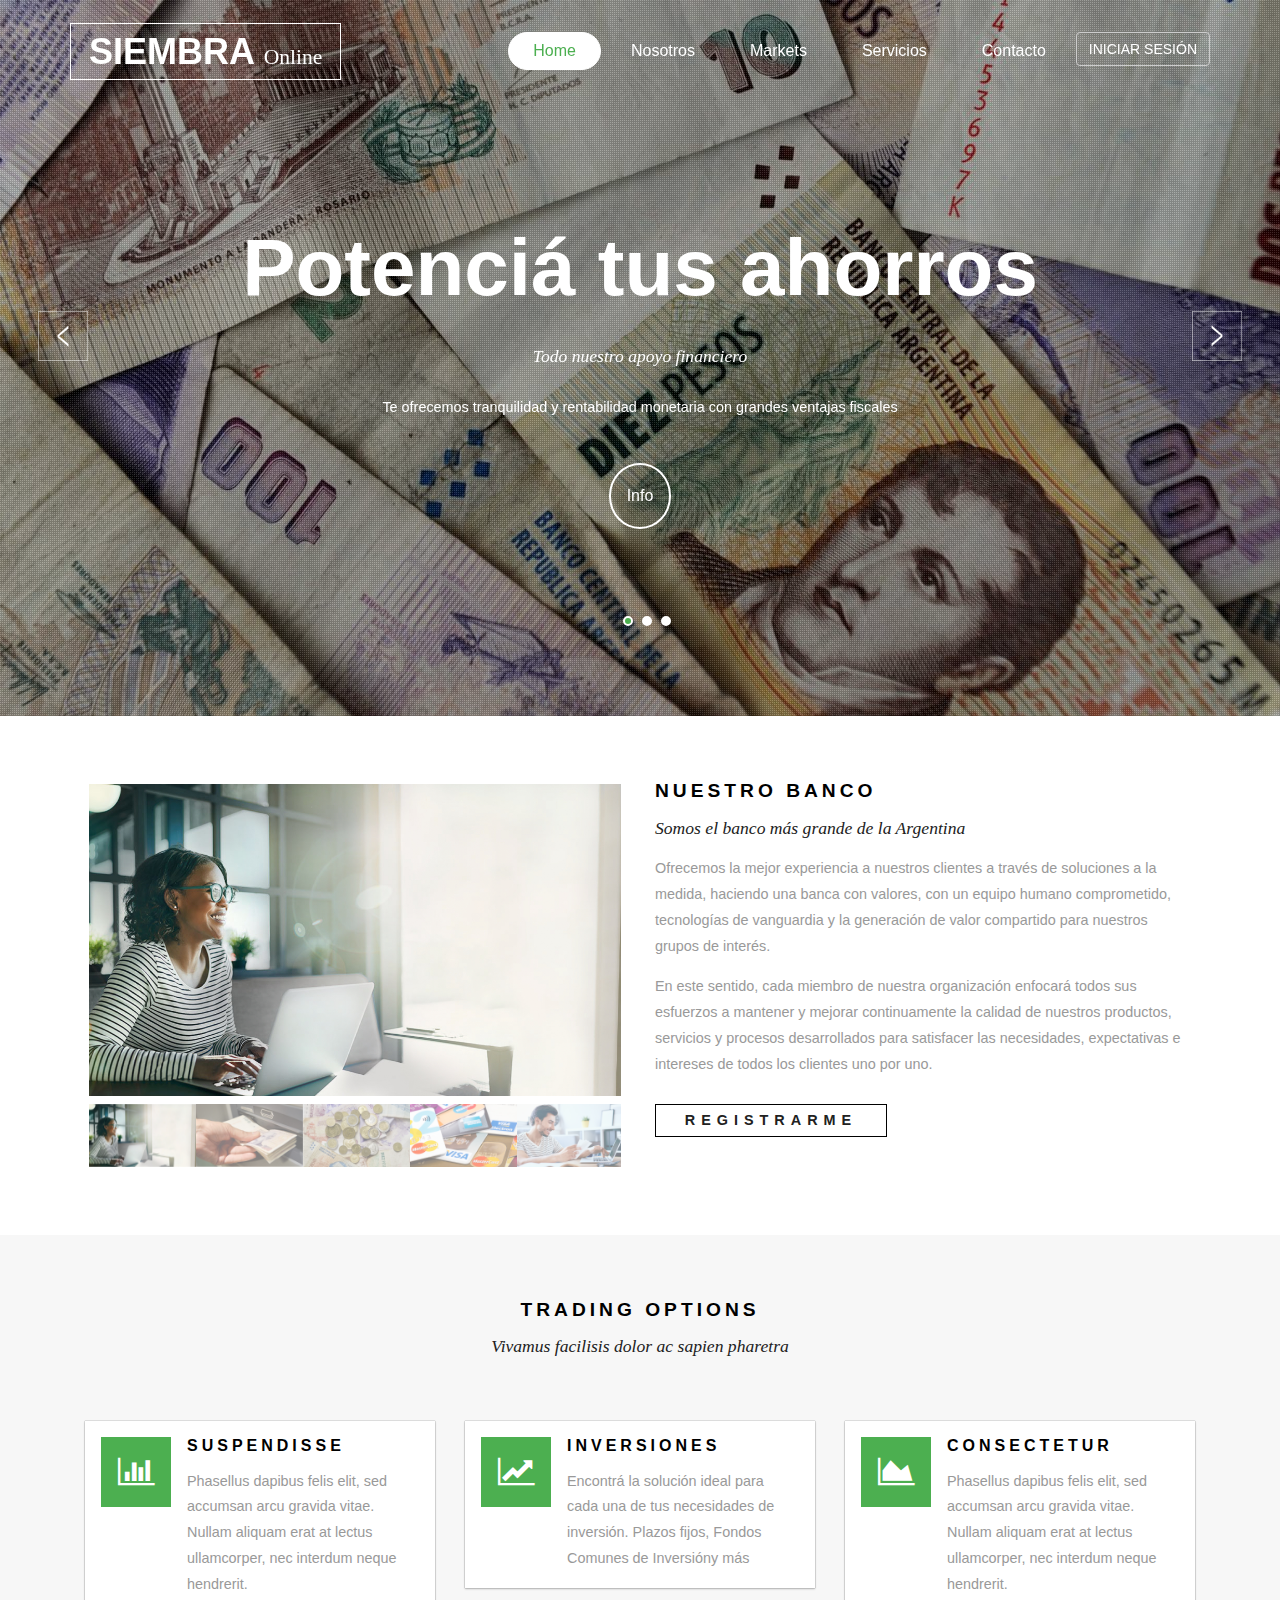
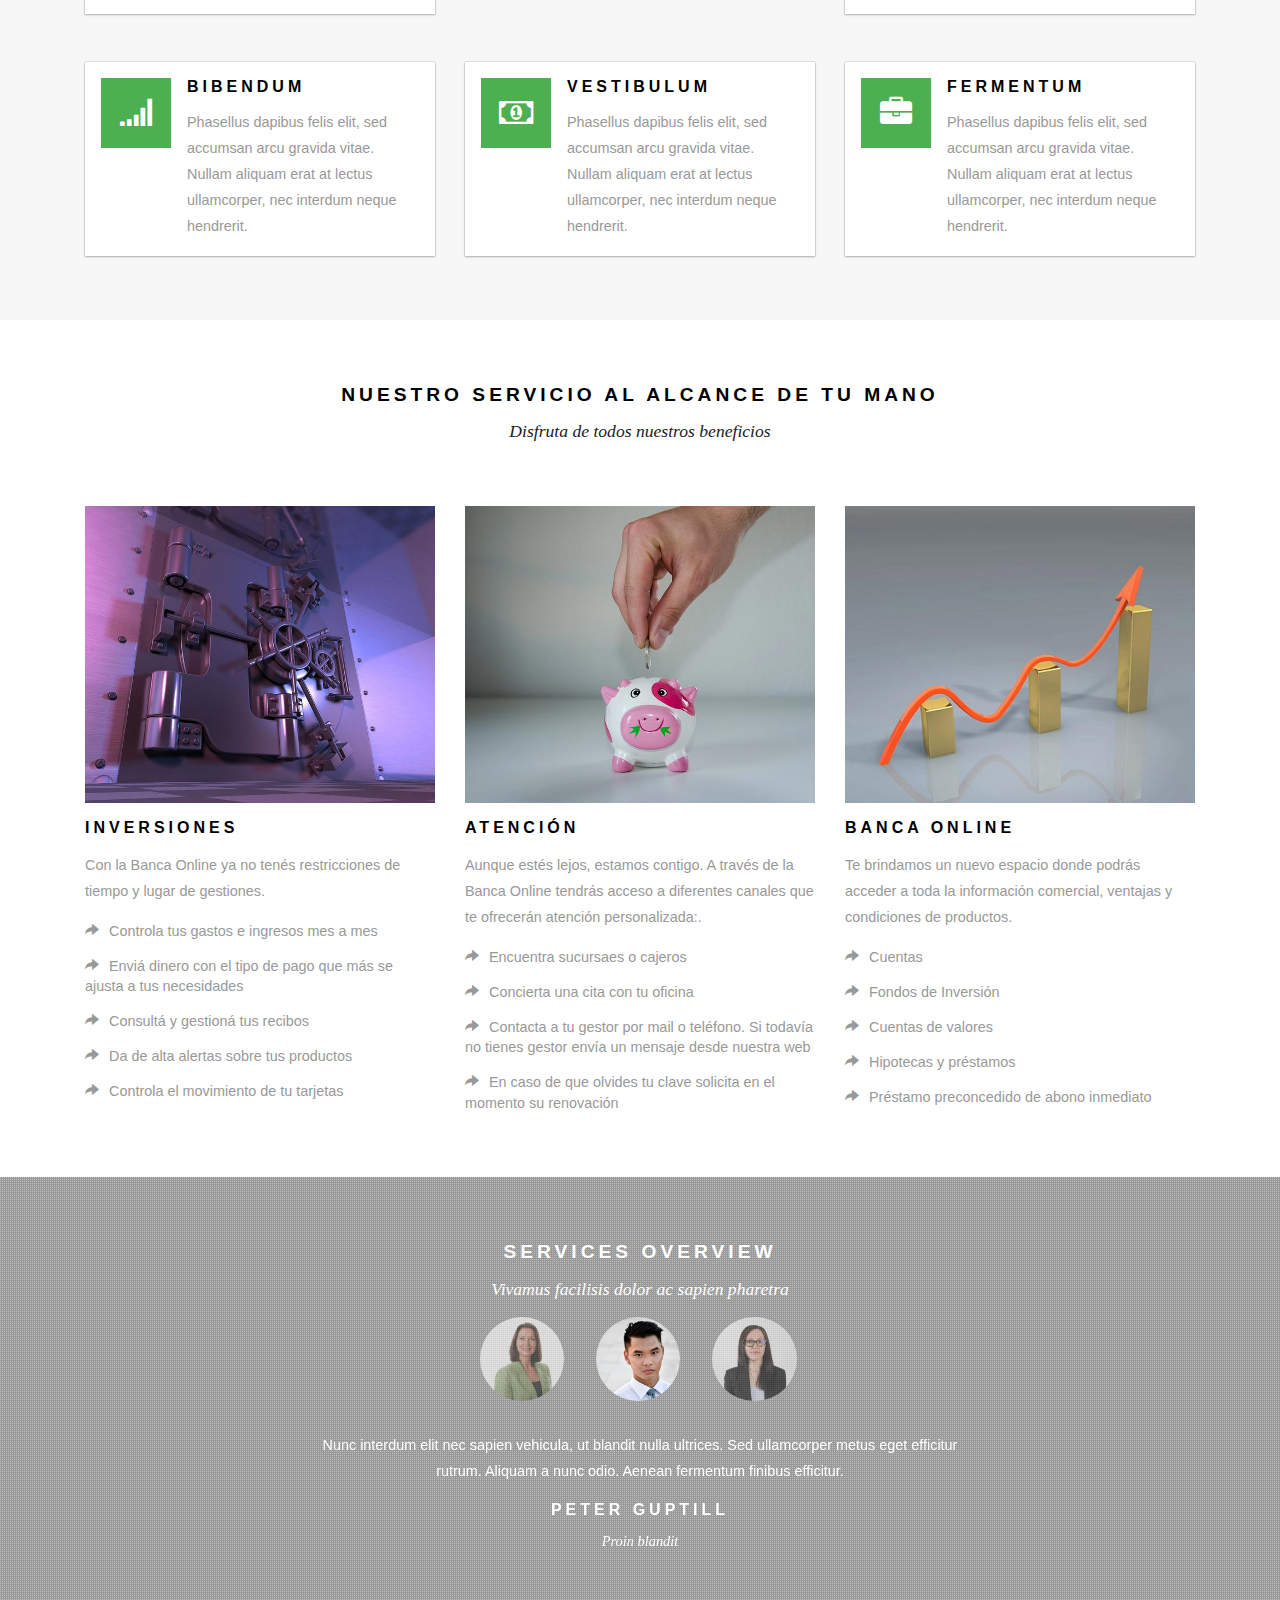
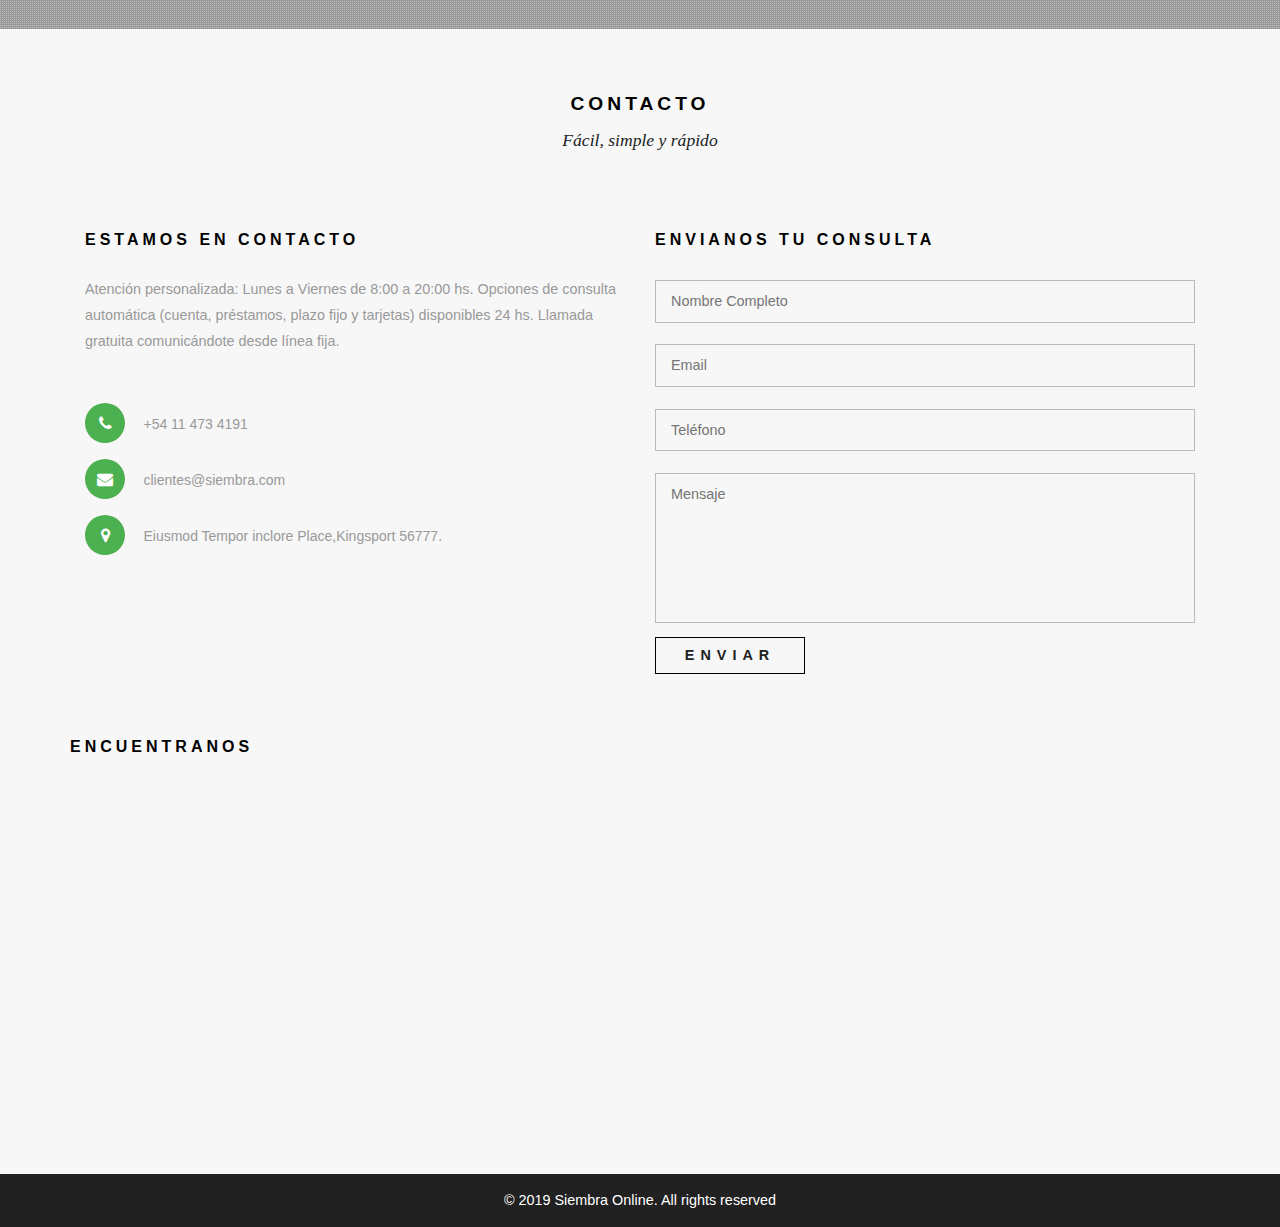
==== commit f315c492: "cambio de look, log admin y user" ====
--- a/index.html
+++ b/index.html
@@ -2,41 +2,22 @@
 <!DOCTYPE html>
 <html lang="es">
 <head>
-<title>Online Banking</title>
-<meta name="viewport" content="width=device-width, initial-scale=1">
-<meta charset="utf-8">
-<!--<script type="application/x-javascript"> addEventListener("load", function() { setTimeout(hideURLbar, 0); }, false); function hideURLbar(){ window.scrollTo(0,1); } </script>-->
-<!-- bootstrap-css -->
-<link href="css/bootstrap.css" rel="stylesheet" type="text/css" media="all" />
-<!--// bootstrap-css -->
-<!-- css -->
-<link rel="stylesheet" href="css/style.css" type="text/css" media="all" />
-<!--// css -->
-<!-- font-awesome icons -->
-<link href="css/font-awesome.css" rel="stylesheet"> 
-<!-- //font-awesome icons -->
+	<title>Online Banking</title>
+	<meta name="viewport" content="width=device-width, initial-scale=1">
+	<meta charset="utf-8">
+	<link href="css/bootstrap.css" rel="stylesheet" type="text/css" media="all" />
+	<!--// bootstrap-css -->
+	<!-- css -->
+	<link rel="stylesheet" href="css/style.css" type="text/css" media="all" />
+	<!--// css -->
+	<!-- font-awesome icons -->
+	<link href="css/font-awesome.css" rel="stylesheet"> 
+	<!-- //font-awesome icons -->
+	<script src="js/jquery-1.11.1.min.js"></script>
+	<script src="js/bootstrap.js"></script>
+	<!-- flexslider -->
+	<link rel="stylesheet" href="css/flexslider.css" type="text/css" media="screen" />
 
-<script src="js/jquery-1.11.1.min.js"></script>
-<script src="js/bootstrap.js"></script>
-<!--
-
-<script type="text/javascript">
-	jQuery(document).ready(function($) {
-		$(".scroll").click(function(event){		
-			event.preventDefault();
-			$('html,body').animate({scrollTop:$(this.hash).offset().top},1000);
-		});
-	});
-</script> 
-
--->
-
-<!-- flexslider -->
-<link rel="stylesheet" href="css/flexslider.css" type="text/css" media="screen" />
-<!-- //flexslider -->
-<!--[if lt IE 9]>
-  <script src="https://oss.maxcdn.com/libs/html5shiv/3.7.0/html5shiv.js"></script>
-<![endif]-->
 </head>
 <body>
 	<div class="banner-top">
@@ -69,7 +50,7 @@
 										<h6>Todo nuestro apoyo financiero</h6>
 										<p>Disfrutá de tu cuenta 100% bonificada, descuentos, experiencias y promociones</p>
 										<div class="w3-button">
-											<a href="#" data-toggle="modal" data-target="#myModal">Ingresar</a>
+											<a href="LogIn.html" >Ingresar</a>
 										</div>
 									</div>	
 								</div>
@@ -144,10 +125,10 @@
 								<li class="active"><a href="index.html">Home</a></li>
 								<li><a href="#about" class="scroll">Nosotros</a></li>
 								<li><a href="#markets" class="scroll">Markets</a></li>
-								<li><a href="#services" class="scroll">Services</a></li>
+								<li><a href="#services" class="scroll">Servicios</a></li>
 								<li><a href="#mail" class="scroll">Contacto</a></li>
-								<div class="w31-button btn btn-primary-outline var">
-								<li><f=a href="#blog"  data-toggle="modal">INICIAR SESIÓN</a></li>
+								<a href="Select.html" class="lenk" ><div class="w31-button btn btn-primary-outline var">
+								<li>INICIAR SESIÓN</a></li>
 								</div>
 							</ul>
 						</nav>
@@ -307,7 +288,7 @@
 						</div>
 						<div class="icon-right">
 							<h5>Inversiones</h5>
-							<p>Encontrá la solución ideal para cada una de tus necesidades de inversión. Plazos fijos, Fondos Comunes de Inversión, Suscripciones Primarias, y más</p>
+							<p>Encontrá la solución ideal para cada una de tus necesidades de inversión. Plazos fijos, Fondos Comunes de Inversióny más</p>
 						</div>
 						<div class="clearfix"> </div>
 					</div>
--- a/css/style.css
+++ b/css/style.css
@@ -57,14 +57,20 @@
     width: 100%;
 }
 /*-- header --*/
+.lenk{
+    text-decoration: none;
+    color: #ffffff;
+}
+.lenk:hover, .var:hover{
+    background-color: #ffffff;
+    text-decoration: none;
+        color: #4caf50;
+}
 .var{
     color: white;
 }
 
-.var:hover{
-    background-color: #ffffff;
-    color: #4caf50;
-}
+
 
 .header {
     margin: 2em 0 0 0;
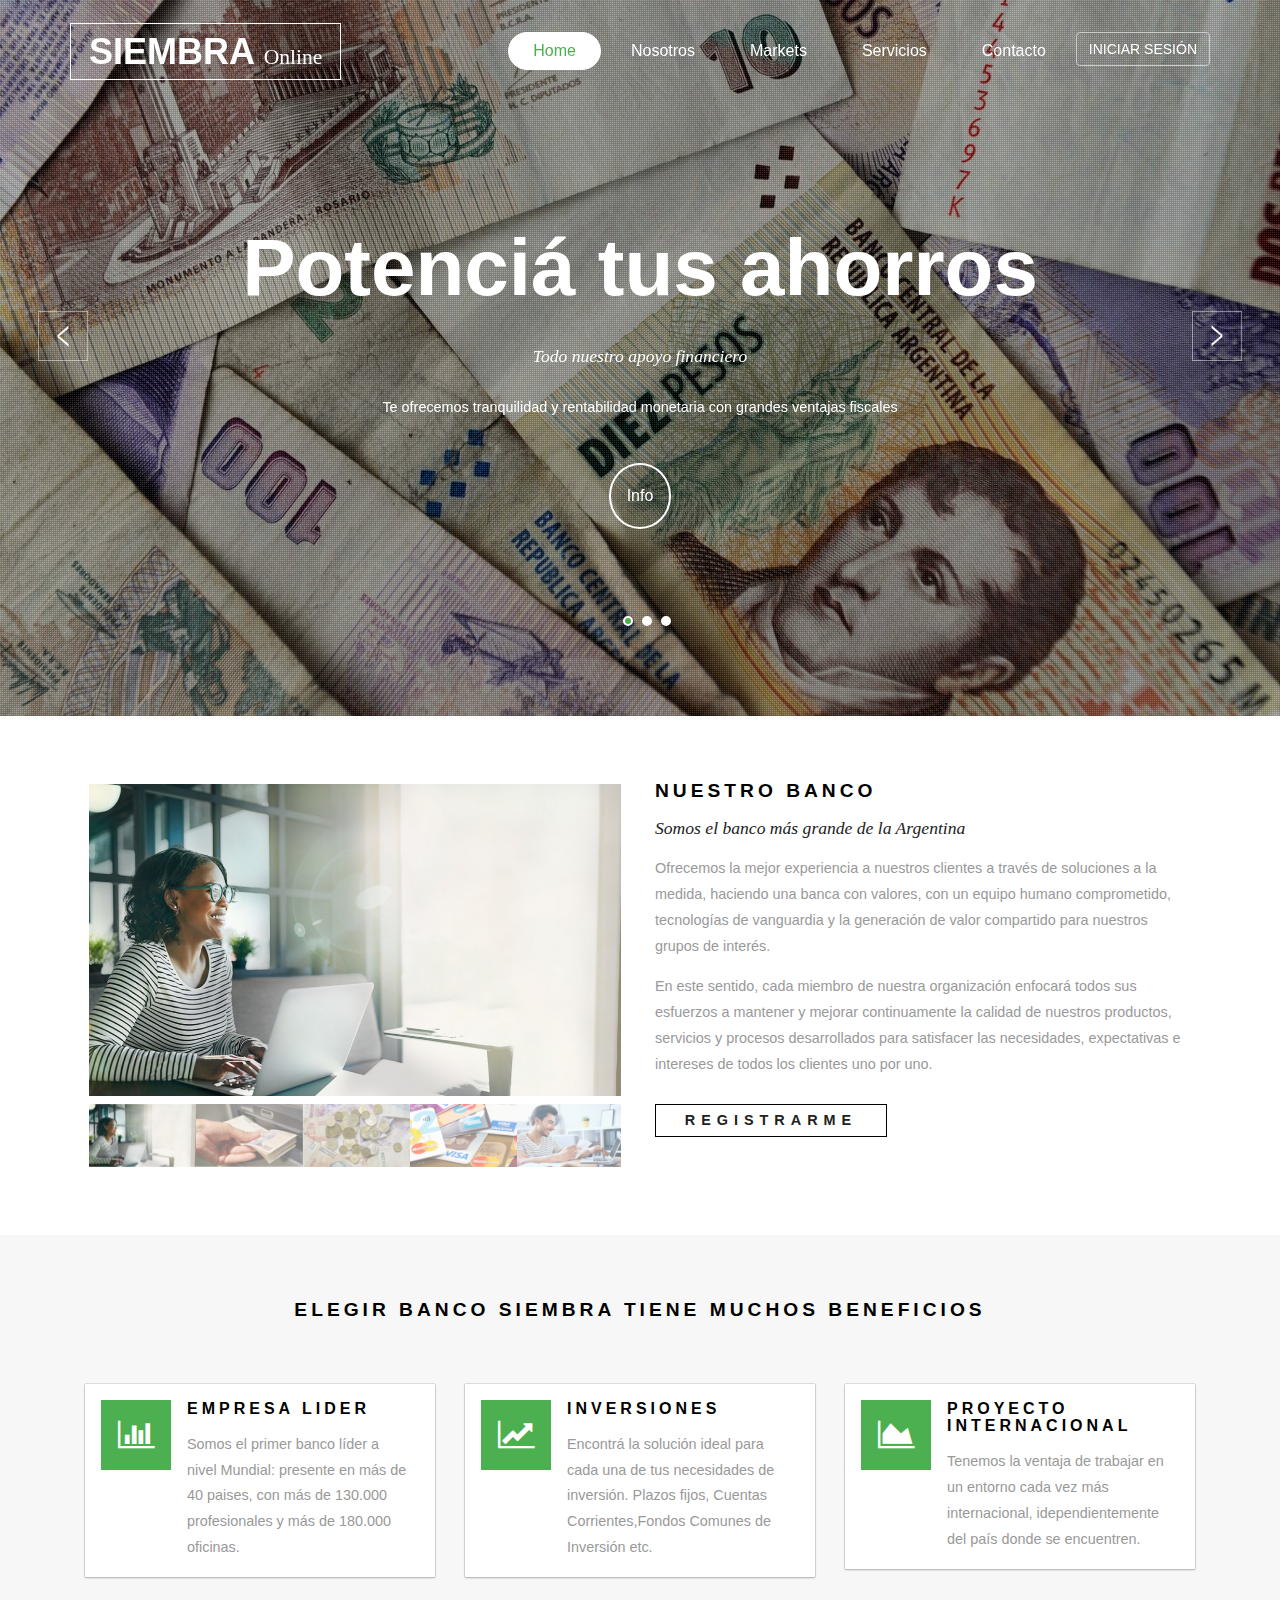
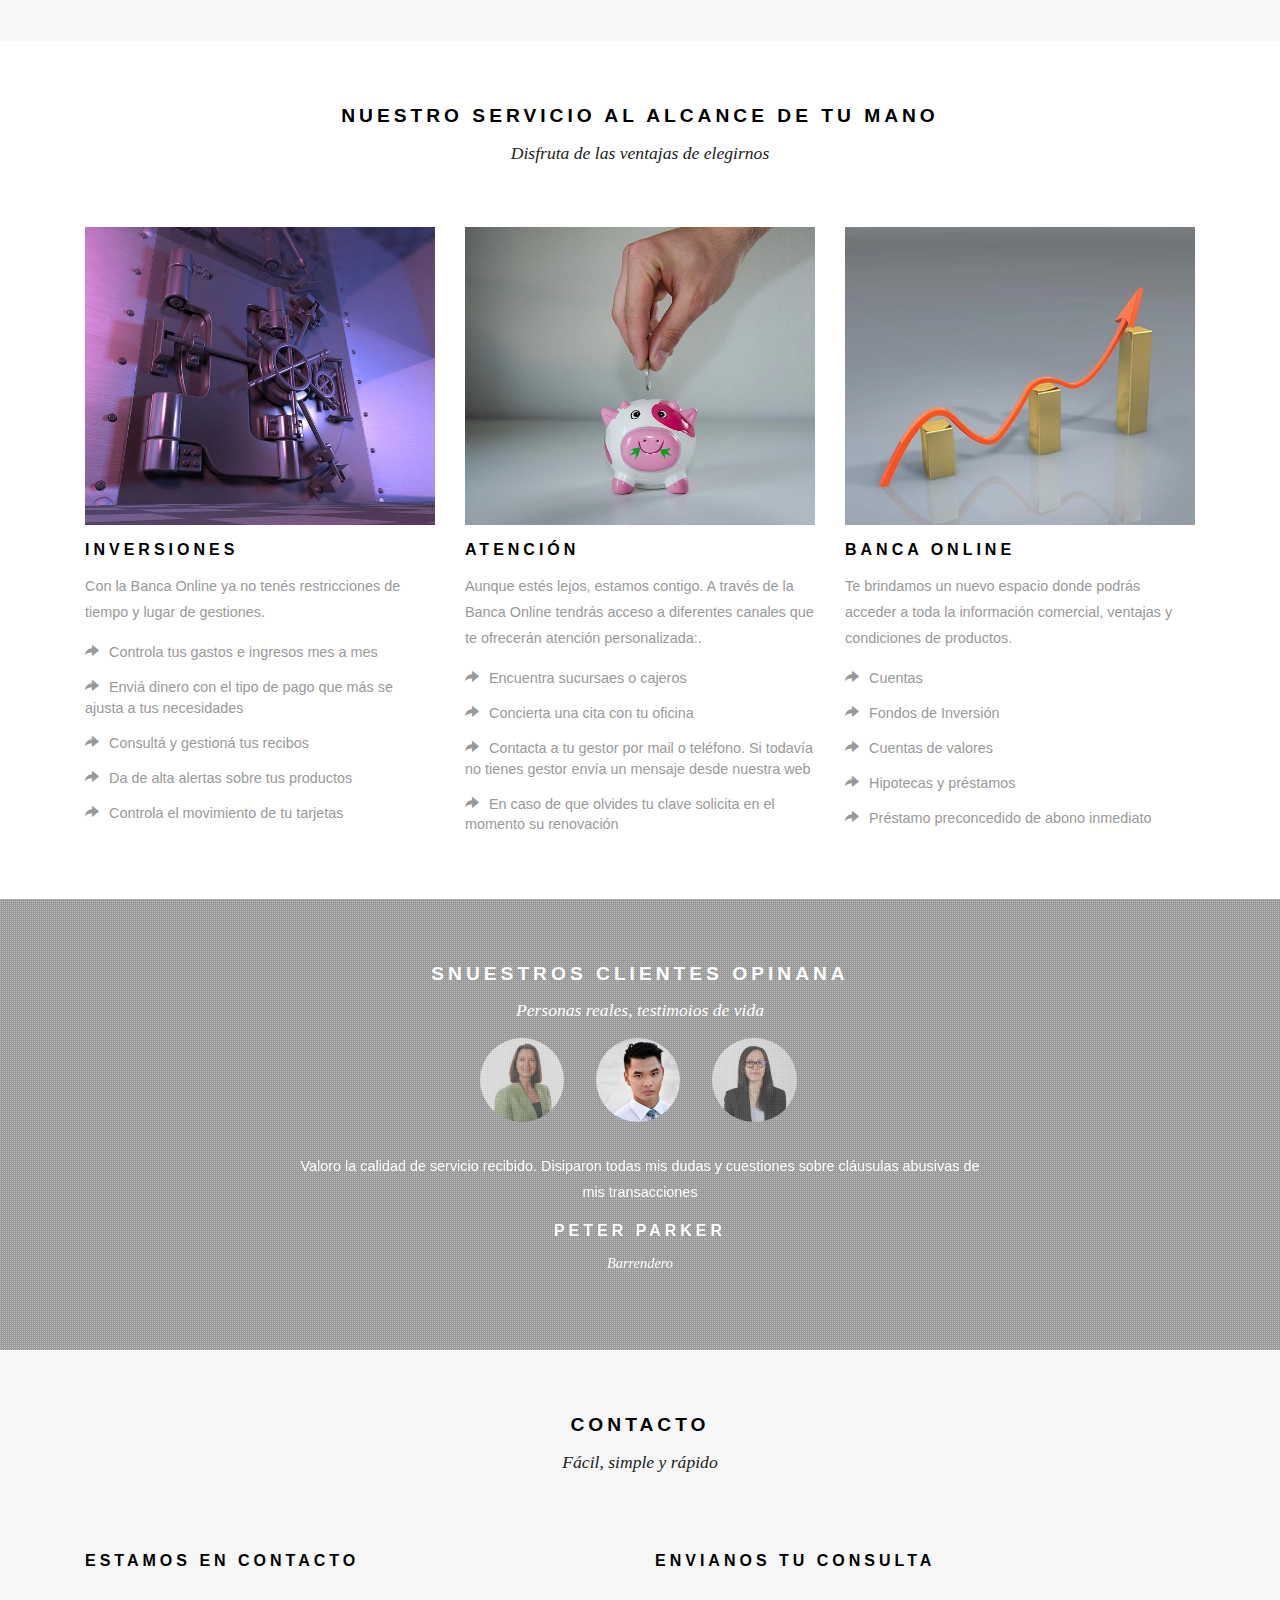
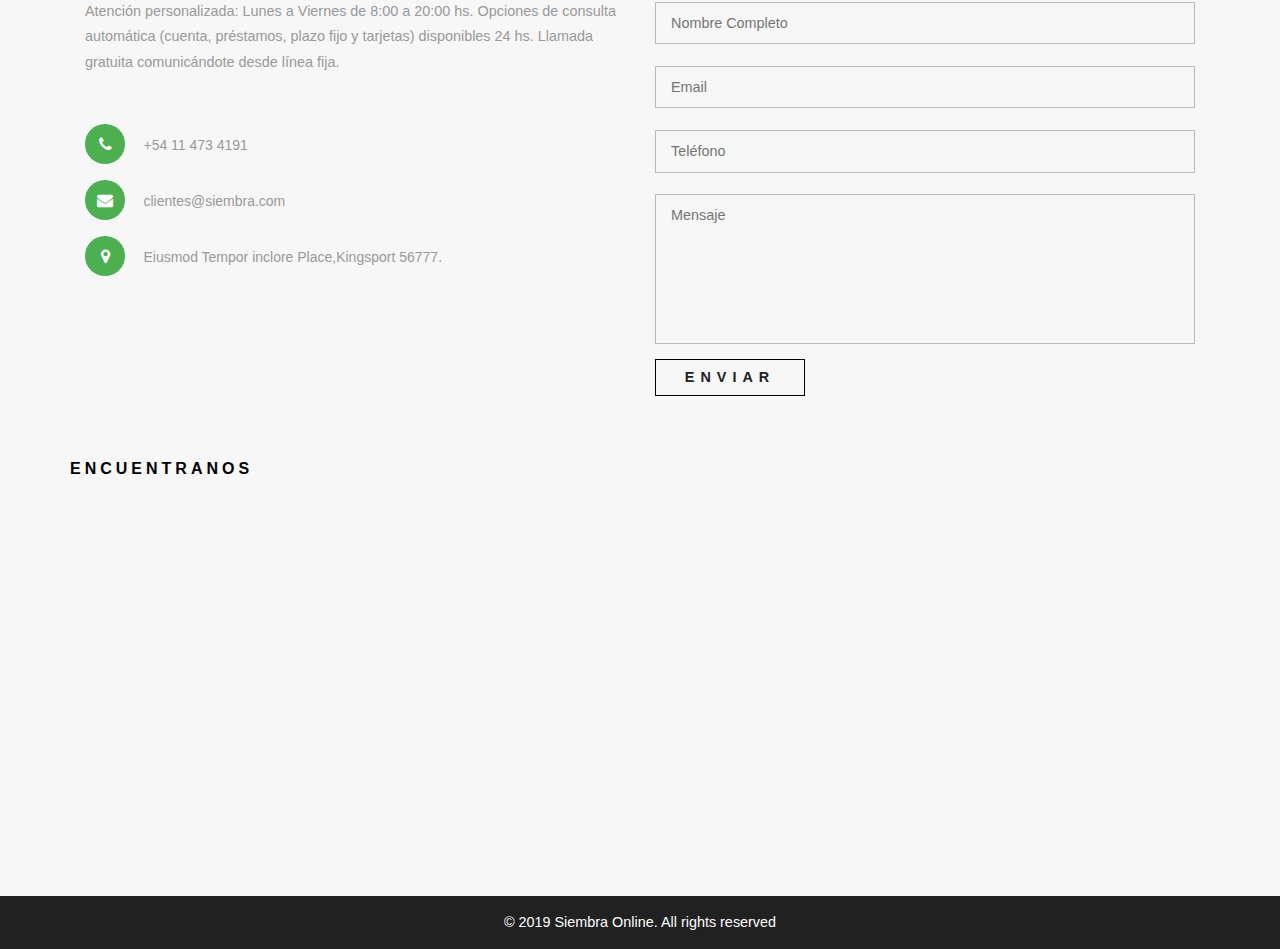
==== commit 4de364f9: "cambios de contenidos" ====
--- a/index.html
+++ b/index.html
@@ -265,8 +265,8 @@
 	<div class="markets" id="markets">
 		<div class="container">
 			<div class="wthree-heading">
-				<h3>Trading Options</h3>
-				<h5>Vivamus facilisis dolor ac sapien pharetra</h5>
+				<h3>Elegir Banco Siembra tiene muchos beneficios</h3>
+				
 			</div>
 			<div class="markets-grids">
 				<div class="col-md-4 w3ls-markets-grid">
@@ -275,8 +275,8 @@
 							<i class="fa fa-bar-chart" aria-hidden="true"></i>
 						</div>
 						<div class="icon-right">
-							<h5>Suspendisse</h5>
-							<p>Phasellus dapibus felis elit, sed accumsan arcu gravida vitae. Nullam aliquam erat at lectus ullamcorper, nec interdum neque hendrerit.</p>
+							<h5>Empresa Lider</h5>
+							<p>Somos el primer banco líder a nivel Mundial: presente en más de 40 paises, con más de 130.000 profesionales y más de 180.000 oficinas.</p>
 						</div>
 						<div class="clearfix"> </div>
 					</div>
@@ -288,7 +288,7 @@
 						</div>
 						<div class="icon-right">
 							<h5>Inversiones</h5>
-							<p>Encontrá la solución ideal para cada una de tus necesidades de inversión. Plazos fijos, Fondos Comunes de Inversióny más</p>
+							<p>Encontrá la solución ideal para cada una de tus necesidades de inversión. Plazos fijos, Cuentas Corrientes,Fondos Comunes de Inversión etc.</p>
 						</div>
 						<div class="clearfix"> </div>
 					</div>
@@ -299,48 +299,15 @@
 							<i class="fa fa-area-chart" aria-hidden="true"></i>
 						</div>
 						<div class="icon-right">
-							<h5>Consectetur</h5>
-							<p>Phasellus dapibus felis elit, sed accumsan arcu gravida vitae. Nullam aliquam erat at lectus ullamcorper, nec interdum neque hendrerit.</p>
+							<h5>Proyecto Internacional</h5>
+							<p>Tenemos la ventaja de trabajar en un entorno cada vez más internacional, idependientemente del país donde se encuentren.</p>
 						</div>
 						<div class="clearfix"> </div>
 					</div>
 				</div>
-				<div class="col-md-4 w3ls-markets-grid">
-					<div class="agileits-icon-grid">
-						<div class="icon-left">
-							<i class="fa fa-signal" aria-hidden="true"></i>
-						</div>
-						<div class="icon-right">
-							<h5>Bibendum</h5>
-							<p>Phasellus dapibus felis elit, sed accumsan arcu gravida vitae. Nullam aliquam erat at lectus ullamcorper, nec interdum neque hendrerit.</p>
-						</div>
-						<div class="clearfix"> </div>
-					</div>
-				</div>
-				<div class="col-md-4 w3ls-markets-grid">
-					<div class="agileits-icon-grid">
-						<div class="icon-left">
-							<i class="fa fa-money" aria-hidden="true"></i>
-						</div>
-						<div class="icon-right">
-							<h5>Vestibulum</h5>
-							<p>Phasellus dapibus felis elit, sed accumsan arcu gravida vitae. Nullam aliquam erat at lectus ullamcorper, nec interdum neque hendrerit.</p>
-						</div>
-						<div class="clearfix"> </div>
-					</div>
-				</div>
-				<div class="col-md-4 w3ls-markets-grid">
-					<div class="agileits-icon-grid">
-						<div class="icon-left">
-							<i class="fa fa-briefcase" aria-hidden="true"></i>
-						</div>
-						<div class="icon-right">
-							<h5>Fermentum</h5>
-							<p>Phasellus dapibus felis elit, sed accumsan arcu gravida vitae. Nullam aliquam erat at lectus ullamcorper, nec interdum neque hendrerit.</p>
-						</div>
-						<div class="clearfix"> </div>
-					</div>
-				</div>
+				
+				
+				
 				<div class="clearfix"> </div>
 			</div>
 		</div>
@@ -351,7 +318,7 @@
 		<div class="container">
 			<div class="wthree-heading">
 				<h3>Nuestro servicio al alcance de tu mano</h3>
-				<h5>Disfruta de todos nuestros beneficios</h5>
+				<h5>Disfruta de las ventajas de elegirnos</h5>
 			</div>
 			<div class="agile-services-grids">
 				<div class="col-md-4 agile-services-grid">
@@ -400,8 +367,8 @@
 		<div class="testimonial-dot">
 			<div class="container">
 				<div class="wthree-heading testimonial-heading">
-					<h3>Services Overview</h3>
-					<h5>Vivamus facilisis dolor ac sapien pharetra</h5>
+					<h3>SNuestros Clientes Opinana</h3>
+					<h5>Personas reales, testimoios de vida</h5>
 				</div>
 				<div class="w3-agile-testimonial">
 					<div class="slider">
@@ -421,9 +388,9 @@
 										<div class="clearfix"> </div>
 									</div>
 									<div class="testimonial-img-info">
-										<p>Nunc interdum elit nec sapien vehicula, ut blandit nulla ultrices. Sed ullamcorper metus eget efficitur rutrum. Aliquam a nunc odio. Aenean fermentum finibus efficitur.</p>
-										<h5>Peter Guptill</h5>
-										<h6>Proin blandit</h6>
+										<p>Valoro la calidad de servicio recibido. Disiparon todas mis dudas y cuestiones sobre cláusulas abusivas de mis transacciones</p>
+										<h5>Peter Parker</h5>
+										<h6>Barrendero</h6>
 									</div>
 								</li>
 								<li>
@@ -440,9 +407,9 @@
 										<div class="clearfix"> </div>
 									</div>
 									<div class="testimonial-img-info">
-										<p>Morbi est est, mollis id diam a, pellentesque dignissim lorem. Sed malesuada sed lacus sit amet vestibulum. Sed nibh purus, egestas eu orci vel, mollis interdum orci.</p>
+										<p>Me aprobaron una hipoteca con clausula de sueldo sin haberme explicado qué era. Mi juez ha disctado sentencia y he recuperado todo lo pagado. Recomiendo este banco.</p>
 										<h5>Mary Jane</h5>
-										<h6>Lorem ipsum</h6>
+										<h6>Periodista</h6>
 									</div>
 								</li>
 								<li>
@@ -459,9 +426,9 @@
 										<div class="clearfix"> </div>
 									</div>
 									<div class="testimonial-img-info">
-										<p>Proin blandit rhoncus metus porta tristique. Praesent suscipit in erat a tempor. Nullam tempor lectus ex, a auctor orci ultricies ac. Mauris sapien neque, condimentum sit</p>
-										<h5>Steven Wilson</h5>
-										<h6>Proin blandit</h6>
+										<p> Tras conocer los beneficios de contratarlos me parece una temeridad no confiar.</p>
+										<h5>Martha Sanchez</h5>
+										<h6>Cantante de Ducha</h6>
 									</div>
 								</li>
 							</ul>
--- a/css/style.css
+++ b/css/style.css
@@ -59,7 +59,7 @@
 /*-- header --*/
 .lenk{
     text-decoration: none;
-    color: #ffffff;
+    color: #ffffff !important;
 }
 .lenk:hover, .var:hover{
     background-color: #ffffff;
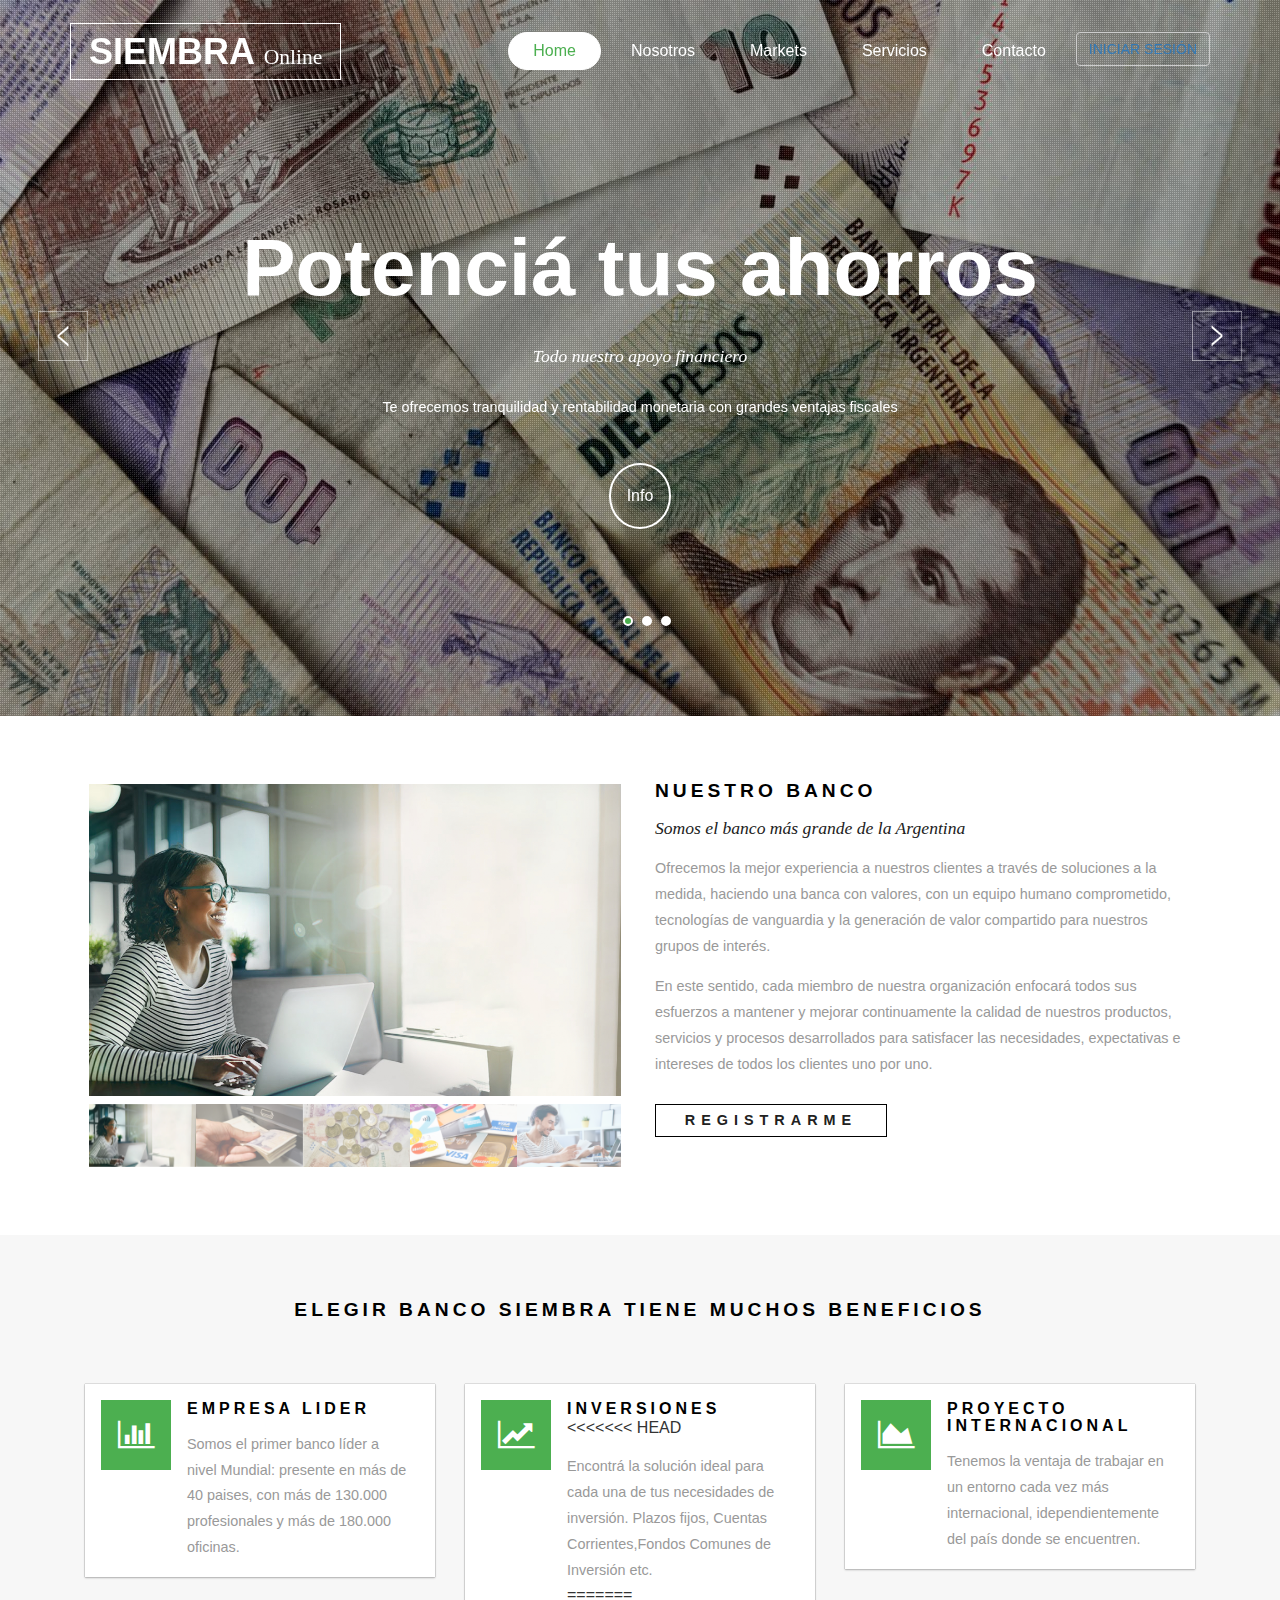
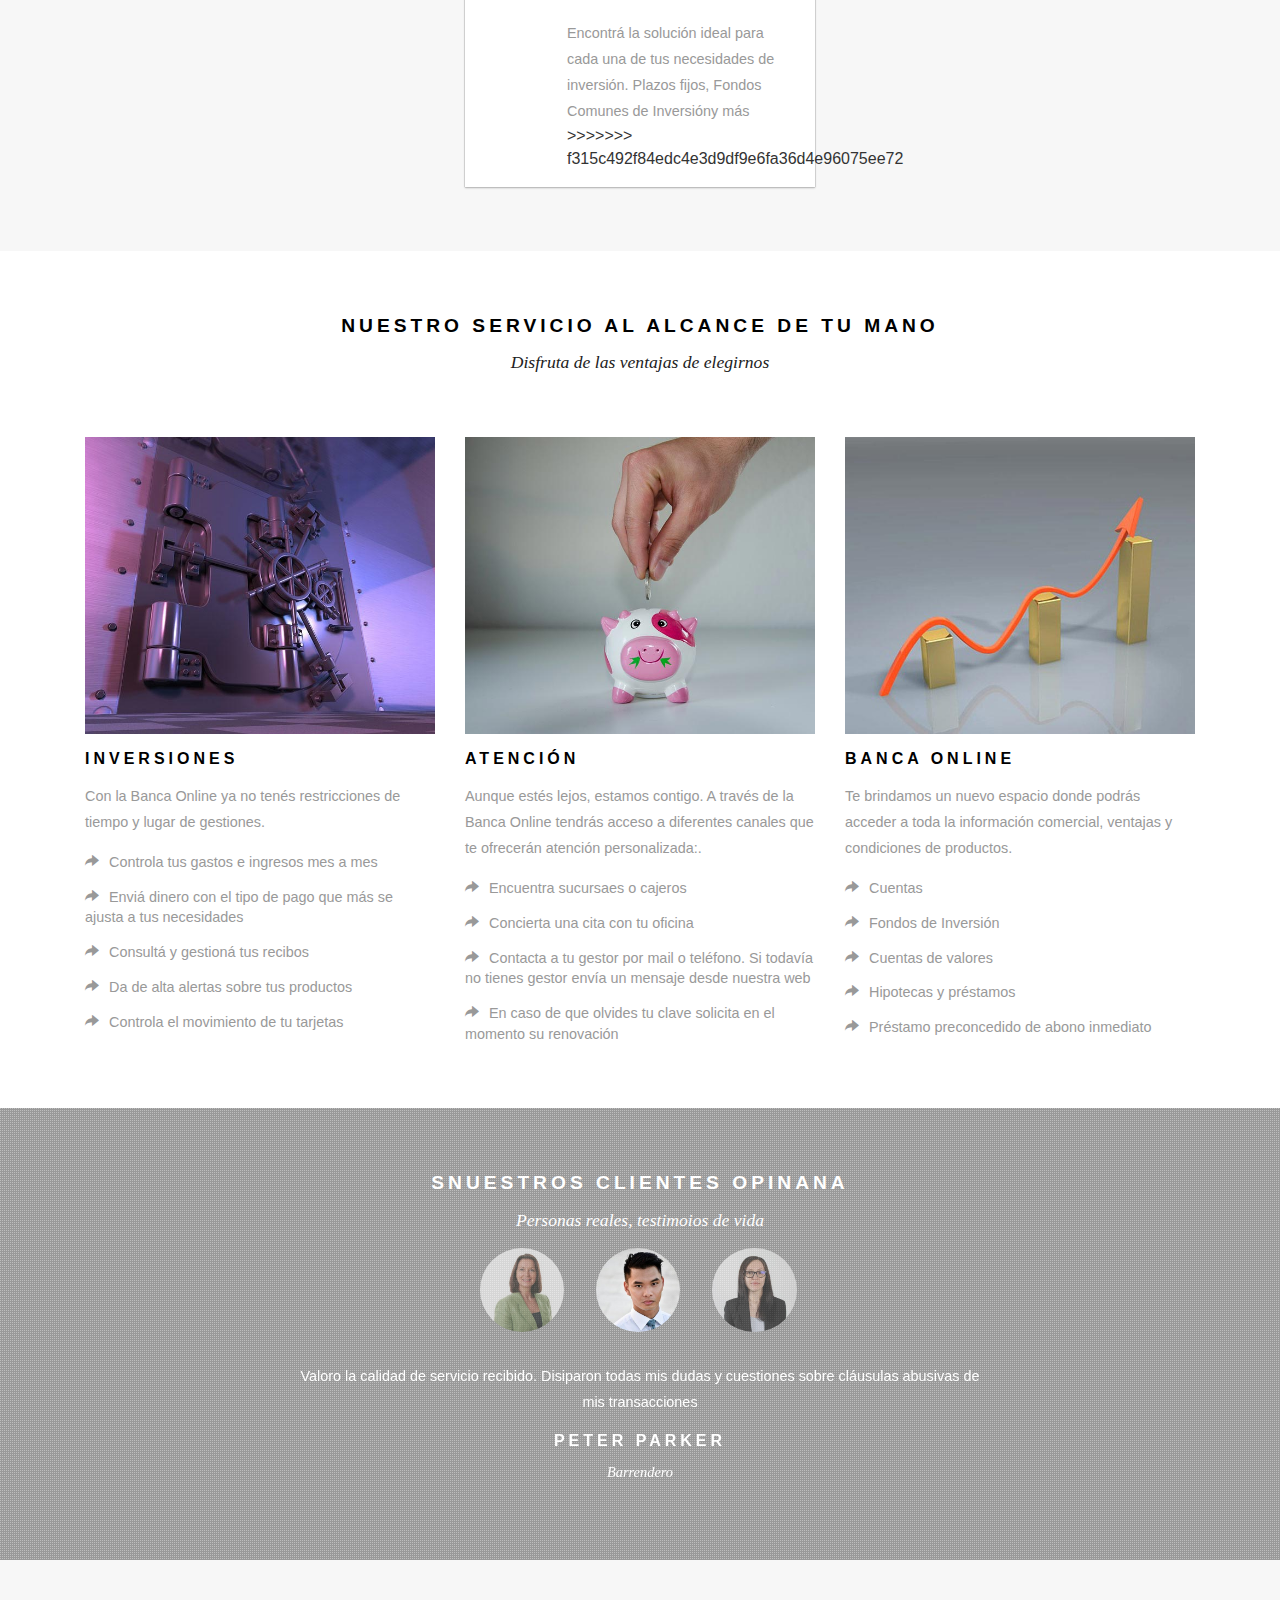
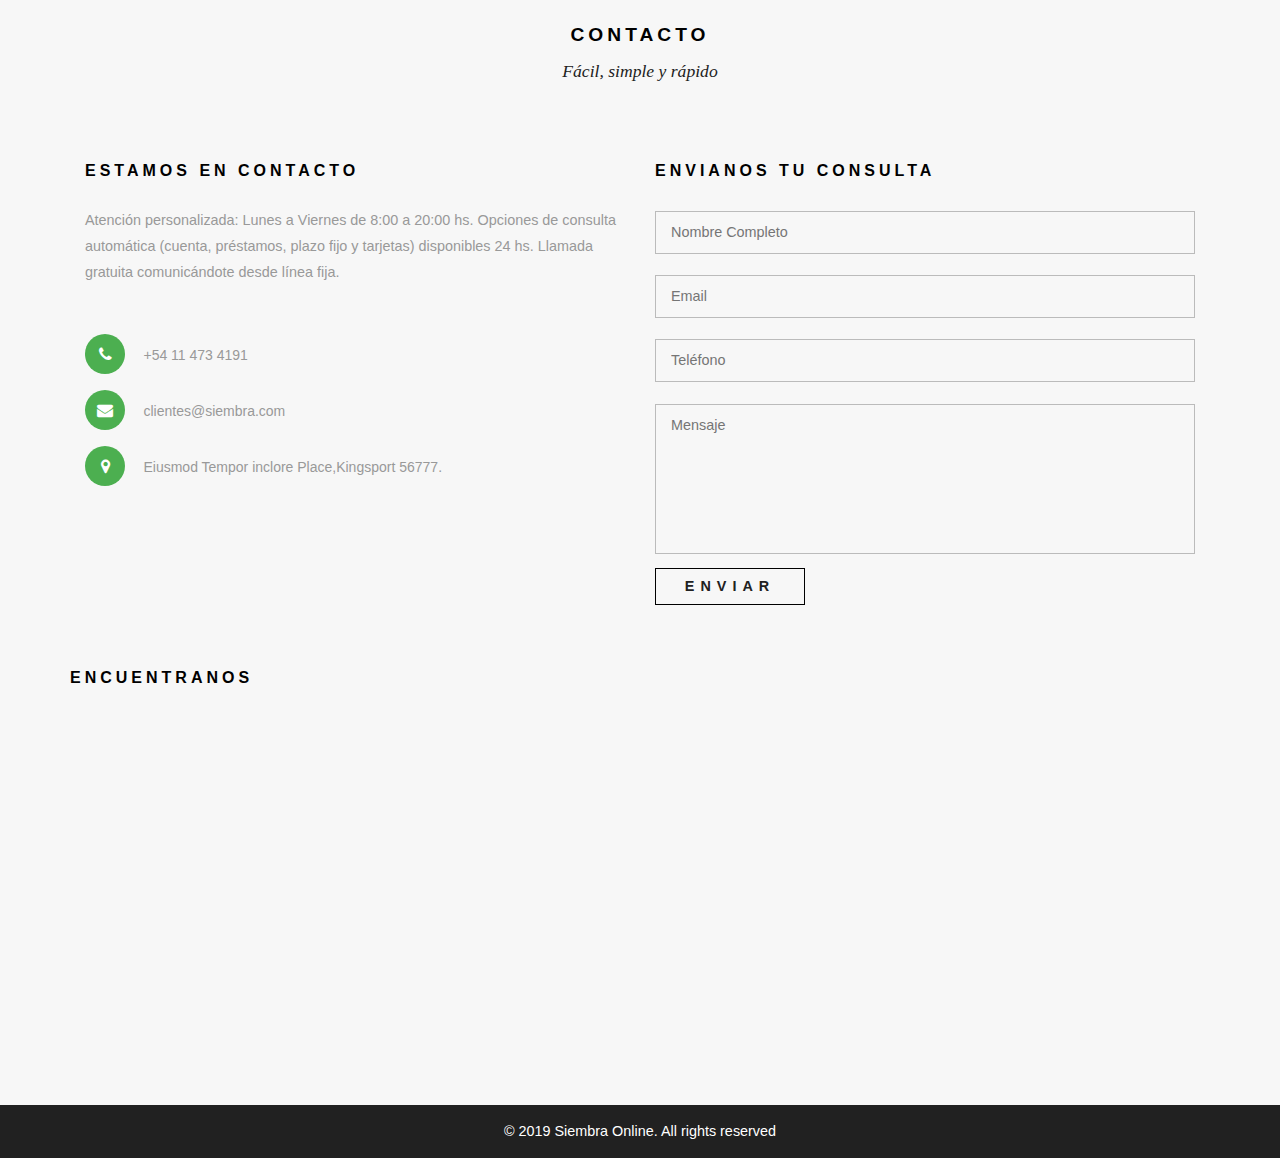
==== commit a4763eaf: "testimonios" ====
--- a/index.html
+++ b/index.html
@@ -288,7 +288,11 @@
 						</div>
 						<div class="icon-right">
 							<h5>Inversiones</h5>
+<<<<<<< HEAD
 							<p>Encontrá la solución ideal para cada una de tus necesidades de inversión. Plazos fijos, Cuentas Corrientes,Fondos Comunes de Inversión etc.</p>
+=======
+							<p>Encontrá la solución ideal para cada una de tus necesidades de inversión. Plazos fijos, Fondos Comunes de Inversióny más</p>
+>>>>>>> f315c492f84edc4e3d9df9e6fa36d4e96075ee72
 						</div>
 						<div class="clearfix"> </div>
 					</div>
--- a/css/style.css
+++ b/css/style.css
@@ -59,7 +59,11 @@
 /*-- header --*/
 .lenk{
     text-decoration: none;
+<<<<<<< HEAD
     color: #ffffff !important;
+=======
+    color: #ffffff;
+>>>>>>> f315c492f84edc4e3d9df9e6fa36d4e96075ee72
 }
 .lenk:hover, .var:hover{
     background-color: #ffffff;
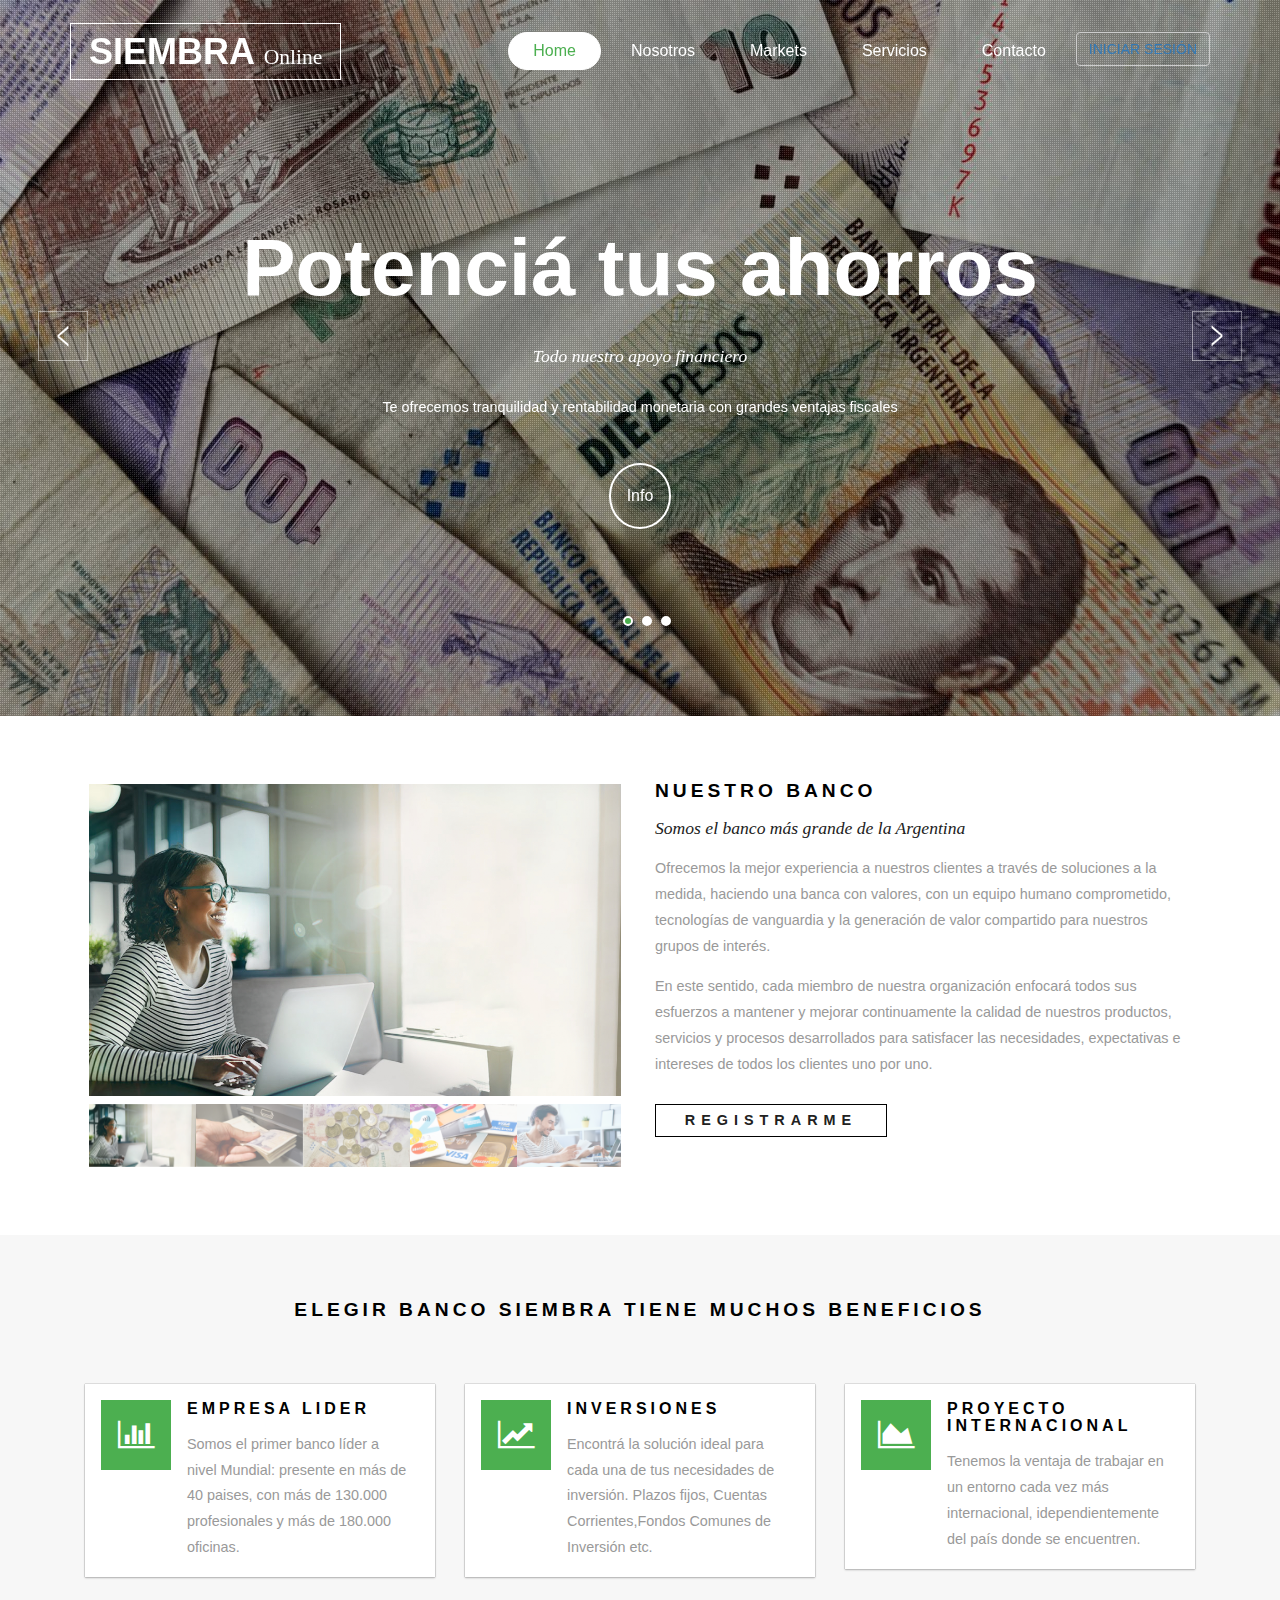
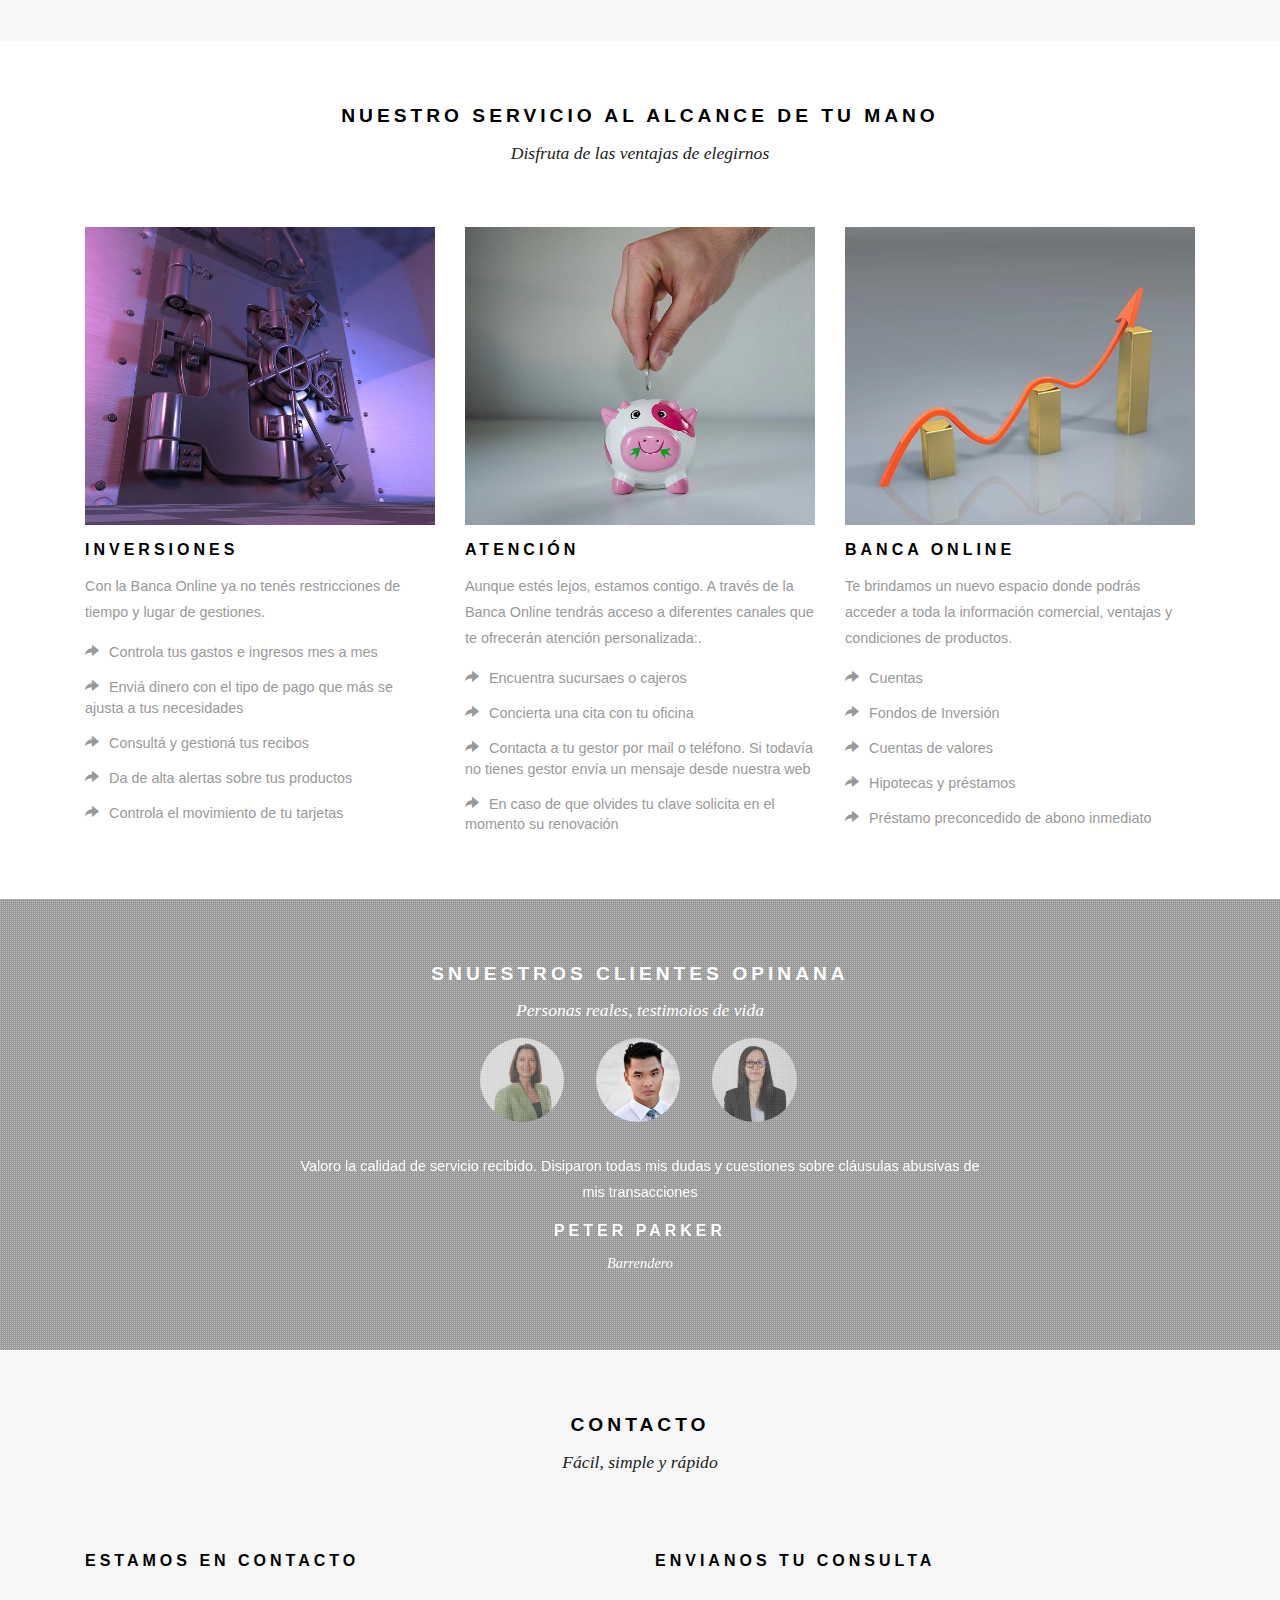
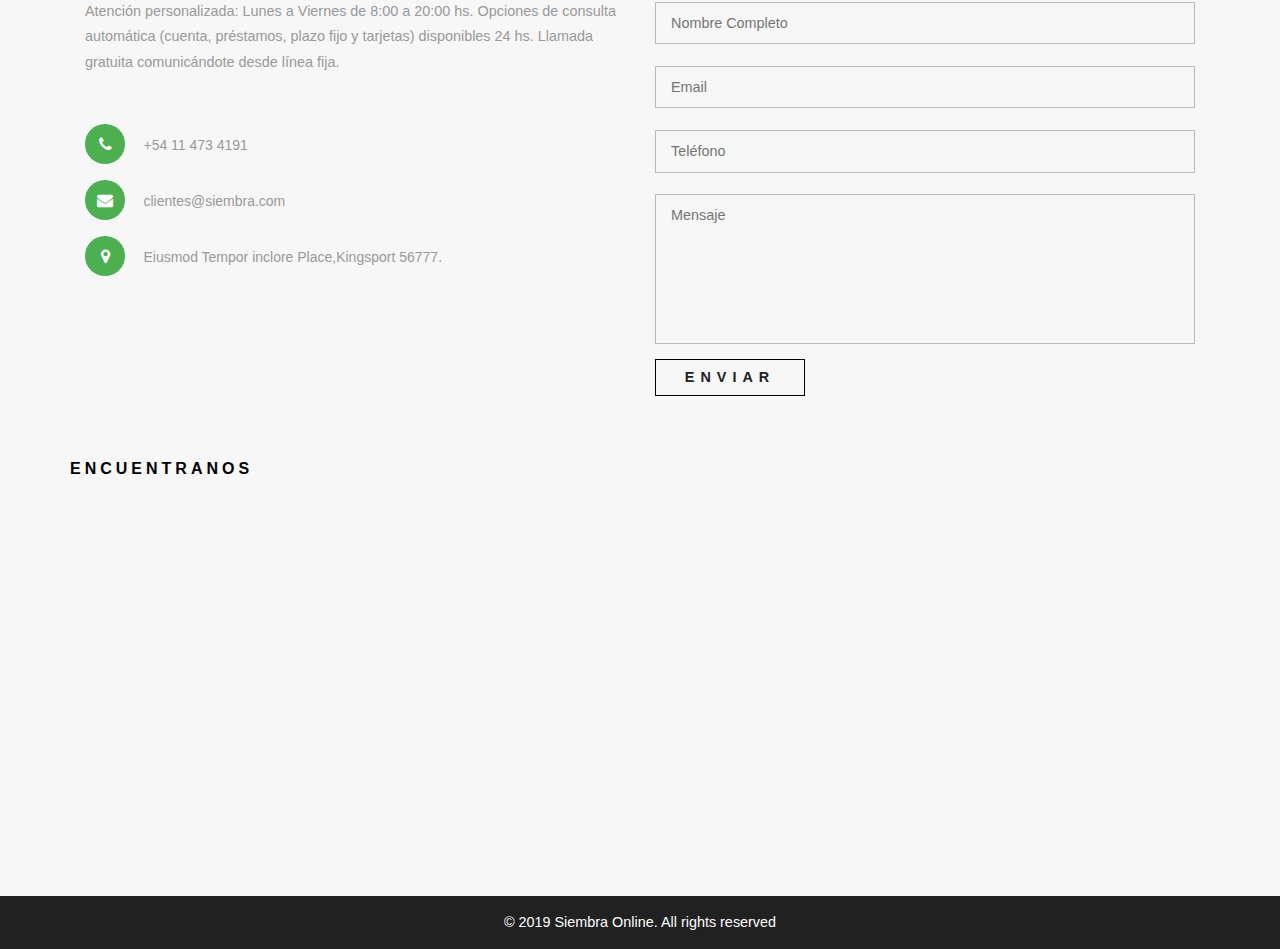
==== commit d65552f7: "modificaciones finales al main" ====
--- a/index.html
+++ b/index.html
@@ -288,11 +288,10 @@
 						</div>
 						<div class="icon-right">
 							<h5>Inversiones</h5>
-<<<<<<< HEAD
+
 							<p>Encontrá la solución ideal para cada una de tus necesidades de inversión. Plazos fijos, Cuentas Corrientes,Fondos Comunes de Inversión etc.</p>
-=======
-							<p>Encontrá la solución ideal para cada una de tus necesidades de inversión. Plazos fijos, Fondos Comunes de Inversióny más</p>
->>>>>>> f315c492f84edc4e3d9df9e6fa36d4e96075ee72
+
+							
 						</div>
 						<div class="clearfix"> </div>
 					</div>
